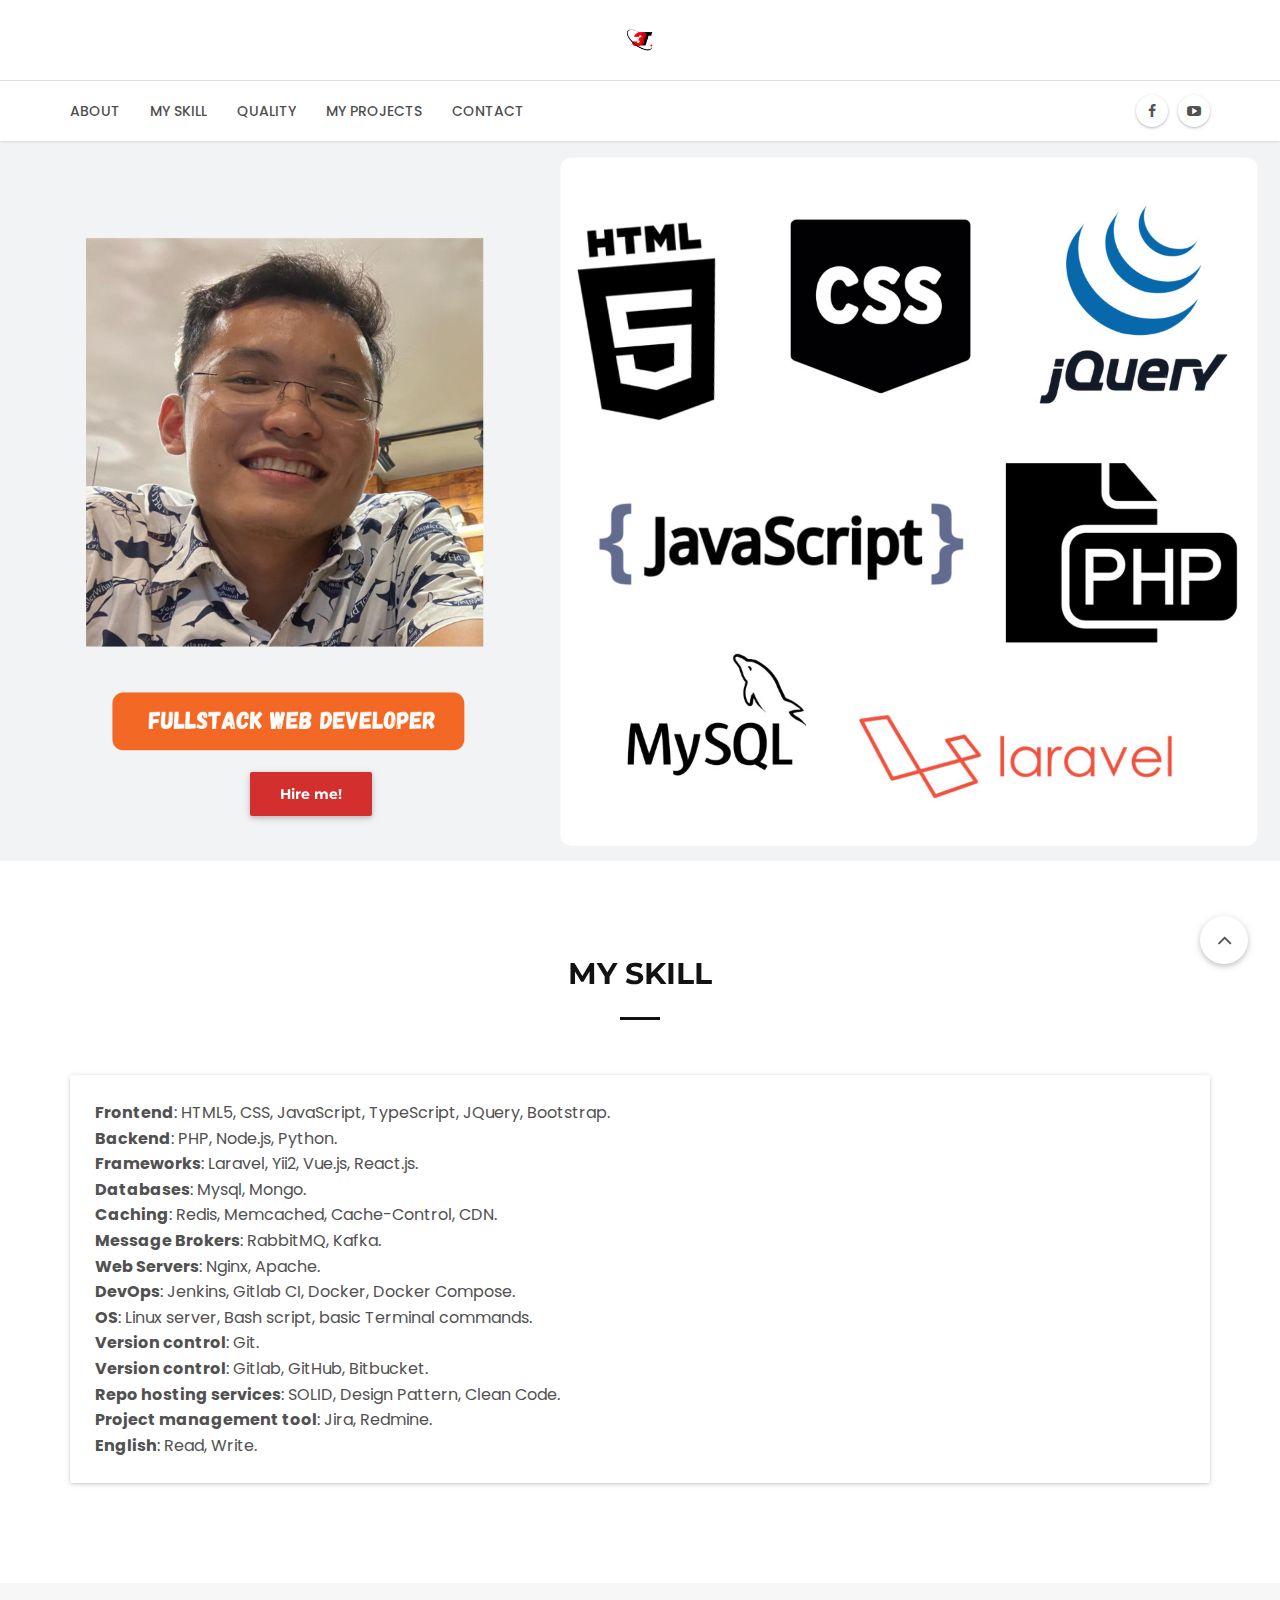
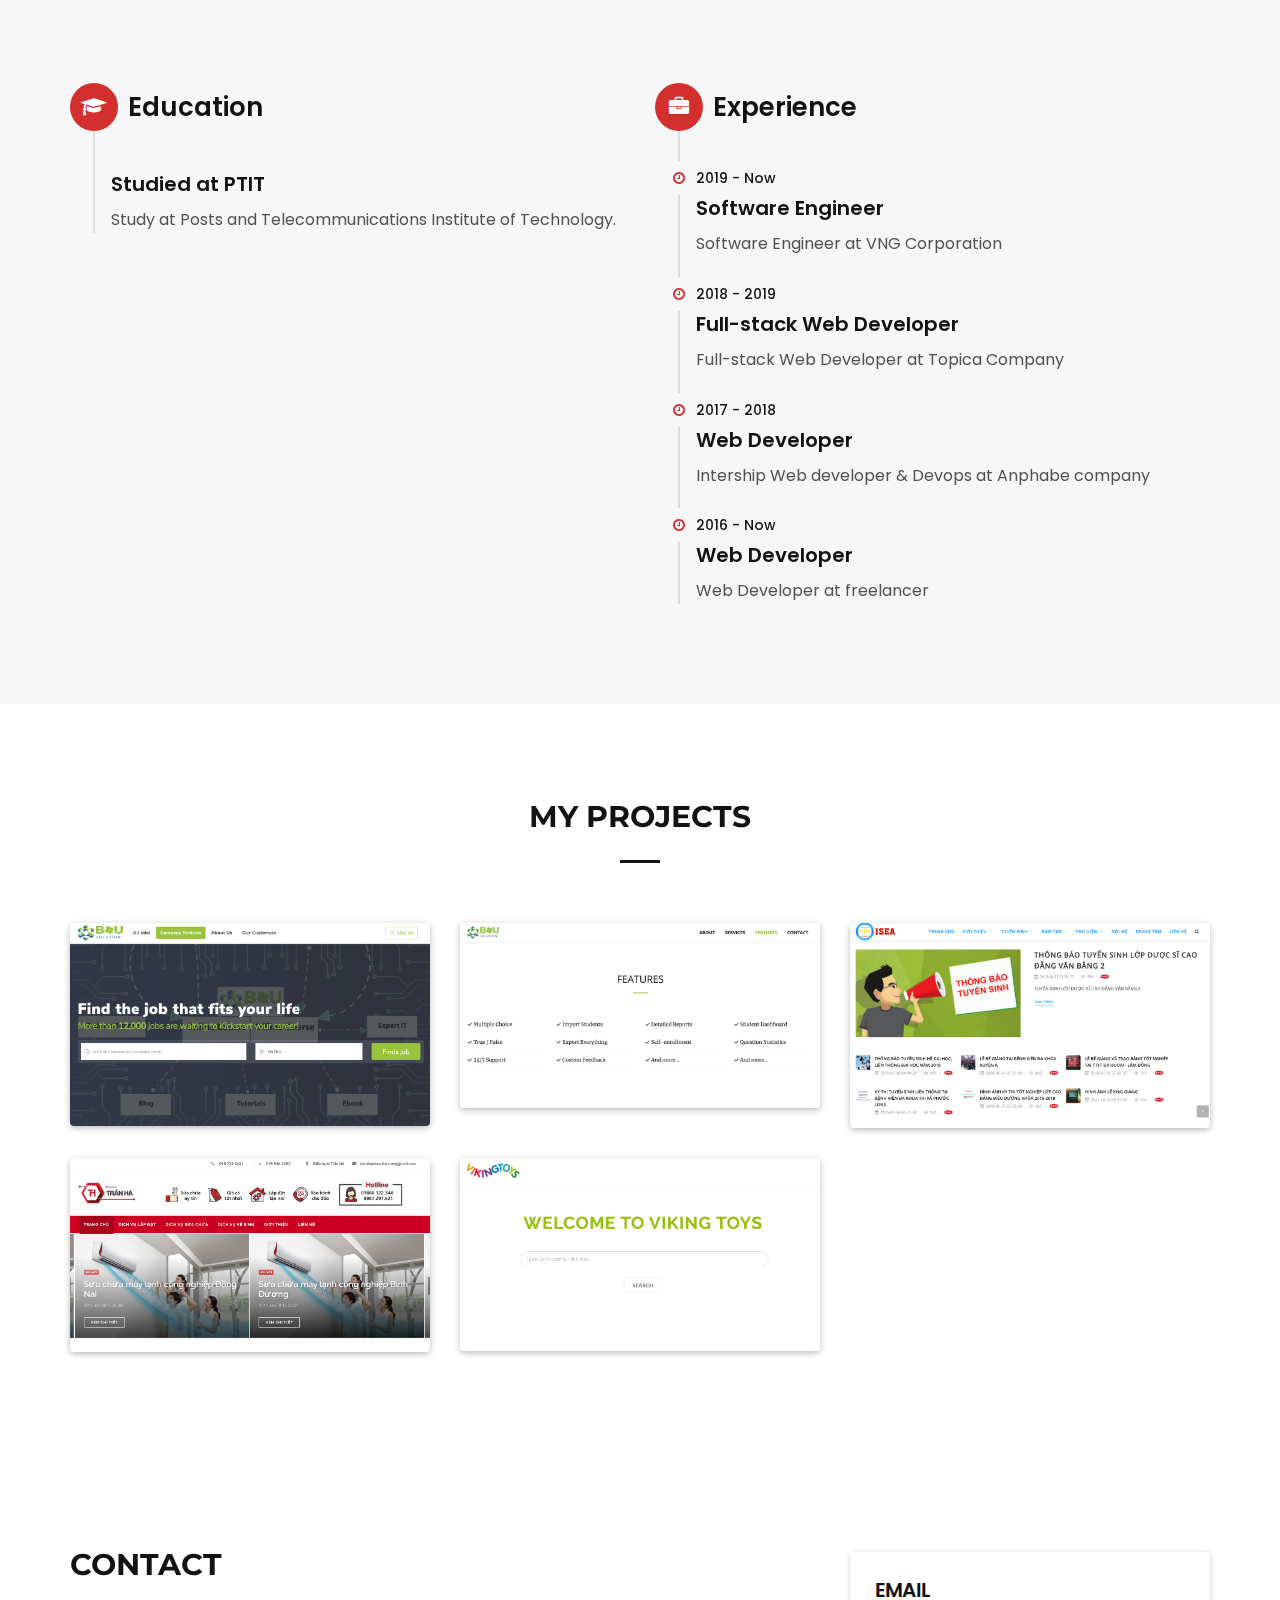
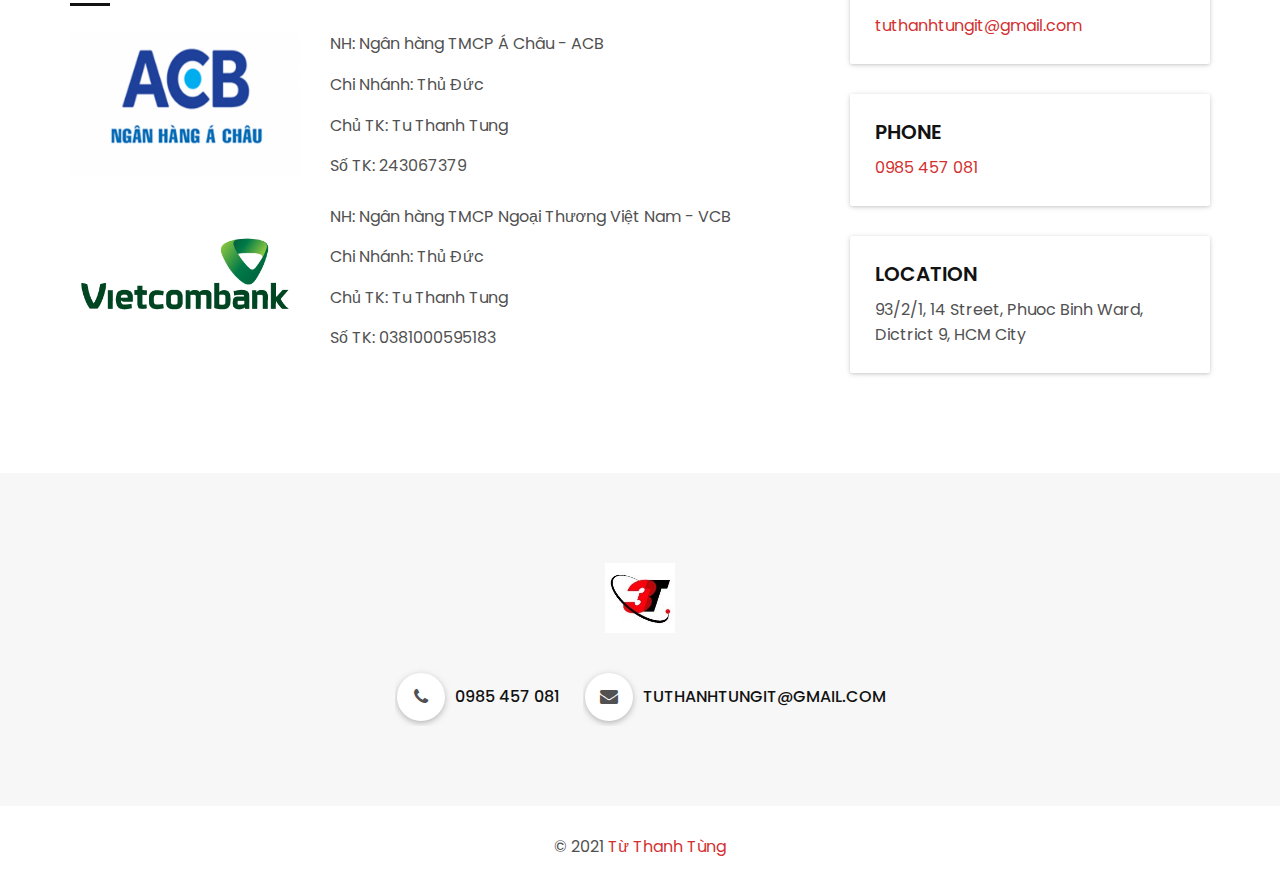
==== index.html @ 69003e11 "Update index.html" ====
<!DOCTYPE html>
<html lang="en" class="no-js"> 
<head>
	<title>Từ Thanh Tùng</title>
	<meta charset="utf-8"/>
	<meta name="author" content="Từ Thanh Tùng"/>
	<meta name="robots" content="index follow"/>
	<meta name="googlebot" content="index follow"/>
	<meta name="keywords" content="Từ Thanh Tùng, tu thanh tung"/>
	<meta name="description" content="Từ Thanh Tùng"/>
	<meta name="apple-mobile-web-app-capable" content="yes"/>
	<meta name="apple-mobile-web-app-status-bar-style" content="black"/>
	<meta name="viewport" content="width=device-width, initial-scale=1.0, user-scalable=no"/>
	<meta content='images/logo.png' property='og:image' sizes="750x136"/>
	<link rel="shortcut icon" href="images/favicon.jpg" />
	
	<link href='https://fonts.googleapis.com/css?family=Montserrat:400,700' rel='stylesheet' type='text/css'>
	<link href='https://fonts.googleapis.com/css?family=Poppins:400,500,600,700' rel='stylesheet' type='text/css'>
	
	<link rel="stylesheet" href="js/vendor/bootstrap/css/bootstrap.min.css">
	<link rel="stylesheet" href="fonts/font-awesome/css/font-awesome.min.css">
	<link rel="stylesheet" href="css/social-icons.css">
	<link rel="stylesheet" href="js/plugins/wow/css/animate.min.css">
	<link rel="stylesheet" href="css/style.css">
	<link rel="stylesheet" href="css/responsive.css">

</head> 

<body>
	
	<div class="loader-block">
		
		<div class="loader-block-container">
			<div class="circle-block circle-block-style-6"></div>
		</div> 
	</div> 
	
	<div id="up-button"><a href="javascript:void(0)" title="To Top"><i class="fa fa-angle-up"></i></a></div>
	
	<div id="main-wrapper">
		
		<header id="home" class="header-section header-style-10">
			
			<div class="header-section-container">
				
				<div class="top-header">
					
					<div class="container">
						
						<div class="row">
							
							<div class="col-md-12">
								
								<div class="navbar-header">
									
									<a href="/" class="navbar-brand" title="Từ Thanh Tùng">
										<img src="images/logo.png" alt="Từ Thanh Tùng Logo"/>
									</a> 
								</div> 
							</div> 
						</div> 
					</div> 
				</div> 
				
				<div class="header-menu header-menu-left">
					
					<div class="header-menu-container">
						
						<nav class="navbar">
							
							<div class="container">
								
								<div class="row">
									
									<div class="col-md-12">
										
										<button type="button" class="navbar-toggle collapsed" data-toggle="collapse" data-target=".navbar-collapse">Menu <span><i class="lines"></i></span></button> 
										
										<div class="collapse navbar-collapse">
											<ul class="nav navbar-nav navbar-right">
												<li>
													<a href="#about" title="About">About</a>
												</li>
												<li>
													<a href="#my-skill" title="My Skill">My Skill</a>
												</li>
												<li>
													<a href="#quality" title="Quality">Quality</a>
												</li>
												<li>
													<a href="#my-project" title="My Projects">My Projects</a>
												</li>
												<li>
													<a href="#contact" title="Contact">Contact</a>
												</li>
											</ul>
										</div> 
										
										<div class="social-icons-block social-icons-block-sm social-icons-block-style-1">
											<ul>
												<li><a href="#" title="Facebook"><i class="fa fa-facebook"></i></a></li>
												<li><a href="#" title="youtube"><i class="fa fa-youtube-play"></i></a></li>
											</ul>
										</div> 
									</div> 
								</div> 
							</div> 
						</nav> 
					</div> 
				</div> 
			</div> 
		</header> 
		
		<div id="hero-section-13" class="hero-section grey-section">
			
			<div class="section-container" style="padding: 0;">
				<img src="images/gig.jpg" alt="ttt" style="width: 100%;"/>
				<a href="#contact" class="btn btn-gfort wave-effect"
				 style="position: absolute; bottom: 40px; left: 250px;">Hire me!</a>

				<!-- <div class="background-image-block1 parallax-effect gfort-image">
				</div>  -->
				
				<!-- <div class="container">
					
					<div class="row">
						
						<div class="col-md-6 pull-right">
							
							<div class="row">
								
								<div class="col-md-12 title-block">
									
									<div class="title-block-container">
										
										<h1 class="sm-heading">Từ Thanh Tùng</h1>
										<h3>
											WEB DESIGNER &amp;
											<br>
											BACK-END DEVELOPER
										</h3>
										
										<div class="line-separator"></div>
									</div> 
								</div> 
								
								<div class="col-md-12 content-block">
									
									<div class="content-block-container">
																				
										<a href="mail:tuthanhtungit@gmai.com" title="" class="btn btn-gfort wave-effect">Hire me!</a>
									</div> 
								</div> 
							</div> 
						</div> 
					</div> 
				</div>  -->
			</div> 
		</div> 
		
		<!-- <div id="counters-section-3" class="counters-section black-section section-xs-padding">
			
			<div class="section-container">
				
				<div class="background-image-block parallax-effect gfort-background">
					<img src="images/counters/counters-001.jpg" alt="Parallax Background Image"/>
				</div> 
				
				<div class="container">
					
					<div class="row">
						
						<div class="counters-wrapper">
							
							<div class="col-md-2 col-sm-4 col-xs-4 counter-block">
								
								<div class="counter-block-container white-content">
									
									<h1><span>3</span></h1>
									
									<h4>YEARS</h4>
								</div> 
							</div> 
							
							<div class="col-md-3 col-sm-4 col-xs-4 counter-block">
								
								<div class="counter-block-container white-content">
									
									<h1><span>10</span></h1>
									
									<h4>PROJECTS</h4>
								</div> 
							</div> 

							<div class="col-md-3 col-sm-4 col-xs-4 counter-block">
								
								<div class="counter-block-container white-content">
									
									<h1><span>1</span></h1>
									
									<h4>TEAM</h4>
								</div> 
							</div> 
							
							<div class="col-md-3 col-sm-4 col-xs-4 counter-block">
								
								<div class="counter-block-container white-content">
									
									<h1><span>7</span></h1>
									
									<h4>CLIENTS</h4>
								</div> 
							</div> 
							

						</div> 
					</div> 
				</div> 
			</div> 
		</div>  -->
		
		<div id="my-skill" class="content-section white-section">
			
			<div class="section-container">
				
				<div class="container">
					
					<div class="row">
						
						<div class="col-lg-10 col-lg-offset-1 col-md-12 title-block">
							
							<div class="title-block-container text-center">
								
								<h2>MY SKILL</h2>
								
								<div class="line-separator"></div>
							</div> 
						</div> 
						
						<div class="col-md-12 col-sm-12 content-block content-block-style-1">
							
							<div class="content-block-container">
								<p>
									<b>Frontend</b>: HTML5, CSS, JavaScript, TypeScript, JQuery, Bootstrap. <br>
									<b>Backend</b>: PHP, Node.js, Python. <br>
									<b>Frameworks</b>: Laravel, Yii2, Vue.js, React.js. <br>
									<b>Databases</b>: Mysql, Mongo. <br>
									<b>Caching</b>: Redis, Memcached, Cache-Control, CDN. <br>
									<b>Message Brokers</b>: RabbitMQ, Kafka. <br>
									<b>Web Servers</b>: Nginx, Apache. <br>
									<b>DevOps</b>: Jenkins, Gitlab CI, Docker, Docker Compose. <br>
									<b>OS</b>: Linux server, Bash script, basic Terminal commands. <br>
									<b>Version control</b>: Git. <br>
									<b>Version control</b>: Gitlab, GitHub, Bitbucket. <br>
									<b>Repo hosting services</b>: SOLID, Design Pattern, Clean Code. <br>
									<b>Project management tool</b>: Jira, Redmine. <br>
									<b>English</b>:  Read, Write. <br>
								</p>
							</div> 
						</div> 
						
					</div> 
				</div> 
			</div> 
		</div> 
		
		<div id="quality" class="timeline-section grey-section">
			
			<div class="section-container">
				
				<div class="container">
					
					<div class="row">
						
						<div class="col-md-6 timeline-block">
							
							<div class="timeline-block-container">
								
								<div class="timeline-block-title">
									<h3><i class="fa fa-graduation-cap"></i><span>Education</span></h3>
								</div> 
								
								<div class="timeline-block-item">
									
									<div class="timeline-block-item-container">
										
										<div class="timeline-footer">
											
											<div class="date-block">
												
												<div class="date-block-container">
													<!-- <span><i class="fa fa-clock-o"></i></span> -->
												</div> 
											</div> 
											
											<h4>Studied at PTIT</h4>
											
											<p>Study at Posts and Telecommunications Institute of Technology.</p>
										</div> 
									</div> 
								</div> 
								

							</div> 
						</div> 
						
						<div class="col-md-6 timeline-block">
							
							<div class="timeline-block-container">
								
								<div class="timeline-block-title">
									<h3><i class="fa fa-briefcase"></i><span>Experience</span></h3>
								</div> 
								<div class="timeline-block-item">
									
									<div class="timeline-block-item-container">
										
										<div class="timeline-footer">
											
											<div class="date-block">
												
												<div class="date-block-container">
													<span><i class="fa fa-clock-o"></i>2019 - Now </span>
												</div> 
											</div> 
											
											<h4>Software Engineer</h4>
											
											<p>Software Engineer at VNG Corporation</p>
										</div> 
									</div> 
								</div> 
								<div class="timeline-block-item">
									
									<div class="timeline-block-item-container">
										
										<div class="timeline-footer">
											
											<div class="date-block">
												
												<div class="date-block-container">
													<span><i class="fa fa-clock-o"></i>2018 - 2019 </span>
												</div> 
											</div> 
											
											<h4>Full-stack Web Developer</h4>
											
											<p>Full-stack Web Developer at Topica Company</p>
										</div> 
									</div> 
								</div> 
								<div class="timeline-block-item">
									
									<div class="timeline-block-item-container">
										
										<div class="timeline-footer">
											
											<div class="date-block">
												
												<div class="date-block-container">
													<span><i class="fa fa-clock-o"></i>2017 - 2018</span>
												</div> 
											</div> 
											
											<h4>Web Developer</h4>
											
											<p>Intership Web developer & Devops at Anphabe company</p>
										</div> 
									</div> 
								</div> 
								
								<div class="timeline-block-item">
									
									<div class="timeline-block-item-container">
										
										<div class="timeline-footer">
											
											<div class="date-block">
												
												<div class="date-block-container">
													<span><i class="fa fa-clock-o"></i>2016 - Now </span>
												</div> 
											</div> 
											
											<h4>Web Developer</h4>
											
											<p>Web Developer at freelancer</p>
										</div> 
									</div> 
								</div> 
								
								
								
							</div> 
						</div> 
					</div> 
				</div> 
			</div> 
		</div> 
		
	<!-- 	<div id="skills-section-3" class="skills-section white-section">
			
			<div class="section-container">
				
				<div class="background-image-block parallax-effect gfort-background">
					<img src="images/skills/skills-008.jpg" alt="Parallax Background Image"/>
				</div> 
				
				<div class="container">
					
					<div class="row">
						
						<div class="col-lg-10 col-lg-offset-1 col-md-12 title-block">
							
							<div class="title-block-container white-content text-center">
								
								<h2>MY PROGRAMING LANGUAGES</h2>
								
								<div class="line-separator"></div>
							</div> 
						</div> 
						
						<div class="col-md-2 col-sm-4 col-xs-6 col-gfort-xs-6 skills-block">
							
							<div class="skills-block-container white-content text-center">
								
								<div class="image-block">
									
									<div class="image-block-container">
										<img src="images/skills/skills-001.png" alt="Image Block"/>
									</div> 
								</div> 
								
								<h4>HTML5</h4>
							</div> 
						</div> 
						
						<div class="col-md-2 col-sm-4 col-xs-6 col-gfort-xs-6 skills-block">
							
							<div class="skills-block-container white-content text-center">
								
								<div class="image-block">
									
									<div class="image-block-container">
										<img src="images/skills/skills-002.png" alt="Image Block"/>
									</div> 
								</div> 
								
								<h4>CSS3</h4>
							</div> 
						</div> 
						
						<div class="col-md-2 col-sm-4 col-xs-6 col-gfort-xs-6 skills-block">
							
							<div class="skills-block-container white-content text-center">
								
								<div class="image-block">
									
									<div class="image-block-container">
										<img src="images/skills/skills-003.png" alt="Image Block"/>
									</div> 
								</div> 
								
								<h4>Javascript</h4>
							</div> 
						</div> 

						<div class="col-md-2 col-sm-4 col-xs-6 col-gfort-xs-6 skills-block">
							
							<div class="skills-block-container white-content text-center">
								
								<div class="image-block">
									
									<div class="image-block-container">
										<img src="images/skills/skills-004.png" alt="Image Block"/>
									</div> 
								</div> 
								
								<h4>Jquery</h4>
							</div> 
						</div> 
						
						<div class="col-md-2 col-sm-4 col-xs-6 col-gfort-xs-6 skills-block">
							
							<div class="skills-block-container white-content text-center">
								
								<div class="image-block">
									
									<div class="image-block-container">
										<img src="images/skills/skills-005.png" alt="Image Block"/>
									</div> 
								</div> 
								
								<h4>PHP</h4>
							</div> 
						</div> 
						
						<div class="col-md-2 col-sm-4 col-xs-6 col-gfort-xs-6 skills-block">
							
							<div class="skills-block-container white-content text-center">
								
								<div class="image-block">
									
									<div class="image-block-container">
										<img src="images/skills/skills-006.png" alt="Image Block"/>
									</div> 
								</div> 
								
								<h4>Laravel</h4>
							</div> 
						</div> 

						<div class="col-md-2 col-sm-4 col-xs-6 col-gfort-xs-6 skills-block">
							
							<div class="skills-block-container white-content text-center">
								
								<div class="image-block">
									
									<div class="image-block-container">
										<img src="images/skills/skills-009.png" alt="Image Block"/>
									</div> 
								</div> 
								
								<h4>Node JS</h4>
							</div> 
						</div>

						<div class="col-md-2 col-sm-4 col-xs-6 col-gfort-xs-6 skills-block">
							
							<div class="skills-block-container white-content text-center">
								
								<div class="image-block">
									
									<div class="image-block-container">
										<img src="images/skills/skills-010.png" alt="Image Block"/>
									</div> 
								</div> 
								
								<h4>Python</h4>
							</div> 
						</div>  
					</div> 
				</div> 
			</div> 
		</div>  -->
		
		<div id="my-project" class="portfolio-section white-section">
			
			<div class="section-container">
				
				<div class="container">
					
					<div class="row">
						
						<div class="col-lg-10 col-lg-offset-1 col-md-12 title-block">
							
							<div class="title-block-container text-center">
								
								<h2>MY PROJECTS</h2>
								
								<div class="line-separator"></div>
							</div> 
						</div> 
						
						<div class="col-md-12 filter-section">
							
							<div class="row">
								
								<div class="filter-items-wrapper">
									
									<div class="filter-items-container">
										
										<div class="col-md-4 col-sm-6 col-xs-12 portfolio-block portfolio-block-style-1 isotope-item isotope-item-graphic-design isotope-item-web-design">
											
											<div class="portfolio-block-container">
												
												<a target="_blank" href="https://jobs.b4usolution.com/" title="Jobs B4USolution" class="main-link">
													
													<div class="image-block">
														
														<div class="image-block-container">
															<img src="images/project/1.png" alt="Image Block"/>
														</div> 
													</div> 
													
													<h4>Jobs B4USolution</h4>
												</a> 
											</div> 
										</div> 
										
										<div class="col-md-4 col-sm-6 col-xs-12 portfolio-block portfolio-block-style-1 isotope-item isotope-item-web-design">
											
											<div class="portfolio-block-container">
												
												<a target="_blank" href="http://exam.b4usolution.com/home/" title="Exam B4USolution" class="main-link">
													
													<div class="image-block">
														
														<div class="image-block-container">
															<img src="images/project/2.png" alt="Image Block"/>
														</div> 
													</div> 
													
													<h4>Exam B4USolution</h4>
												</a> 
											</div> 
										</div> 
										
										<div class="col-md-4 col-sm-6 col-xs-12 portfolio-block portfolio-block-style-1 isotope-item isotope-item-brand isotope-item-artworks">
											
											<div class="portfolio-block-container">
												
												<a target="_blank" href="http://viendongnama.edu.vn/" title="Viện Đào Tạo Phát Triển Nhân Lực Đông Nam Á" class="main-link">
													
													<div class="image-block">
														
														<div class="image-block-container">
															<img src="images/project/3.png" alt="Image Block"/>
														</div> 
													</div> 
													
													<h4>Viện Đào Tạo Phát Triển Nhân Lực Đông Nam Á</h4>
												</a> 
											</div> 
										</div> 
										
										<div class="col-md-4 col-sm-6 col-xs-12 portfolio-block portfolio-block-style-1 isotope-item isotope-item-artworks">
											
											<div class="portfolio-block-container">
												
												<a target="_blank" href="https://dienlanhtranha.com/" title="Điện Lạnh Trần Hà" class="main-link">
													
													<div class="image-block">
														
														<div class="image-block-container">
															<img src="images/project/4.png" alt="Image Block"/>
														</div> 
													</div> 
													
													<h4>Điện Lạnh Trần Hà</h4>
												</a> 
											</div> 
										</div> 
										
										<div class="col-md-4 col-sm-6 col-xs-12 portfolio-block portfolio-block-style-1 isotope-item isotope-item-graphic-design">
											
											<div class="portfolio-block-container">
												
												<a target="_blank" href="#" title="" class="main-link">
													
													<div class="image-block">
														
														<div class="image-block-container">
															<img src="images/project/5.png" alt="Image Block"/>
														</div> 
													</div> 
													
													<h4></h4>
												</a> 
											</div> 
										</div> 
										
										<!-- <div class="col-md-4 col-sm-6 col-xs-12 portfolio-block portfolio-block-style-1 isotope-item isotope-item-web-design">
											
											<div class="portfolio-block-container">
												
												<a href="#" title="PTIT Multimedia" class="main-link">
													
													<div class="image-block">
														
														<div class="image-block-container">
															<img src="images/portfolio/general-portfolio/thumbs/masonry/general-portfolio-masonry-thumbs-006.jpg" alt="Image Block"/>
														</div> 
													</div> 
													
													<h4>PTIT Multimedia</h4>
												</a> 
											</div> 
										</div>  -->
										
									</div> 
								</div> 
							</div> 
						</div> 
					</div> 
				</div> 
			</div> 
		</div> 
		
		
		<div id="contact" class="contact-section white-section">
			
			<div class="section-container">
				
				<div class="container">
					
					<div class="row">
						
						<div class="col-md-8">
							
							<div class="row">
								
								<div class="col-md-12 title-block">
									
									<div class="title-block-container">
										
										<h2>CONTACT</h2>
										
										<div class="line-separator"></div>
									</div> 
								</div> 
								
								<div class="col-md-12 form-block contact-form-block">
									
									<div class=" row">
											
										<div class="col-md-12">
											<div class="col-md-4">
												<img src="images/acb.png" width="100%">
											</div> 
											<div class="col-md-8">
												<p>NH: Ngân hàng TMCP Á Châu  - ACB</p>
												<p>Chi Nhánh: Thủ Đức</p>
												<p>Chủ TK: Tu Thanh Tung</p>
												<p>Số TK: 243067379</p>
											</div> 
										</div> 
										<!-- <hr>
										<div class="col-md-12" style="margin-top: 25px">
											<div class="col-md-4">
												<img src="images/vpbank.png" width="100%">
											</div> 
											<div class="col-md-8">
												<p>NH: Ngân hàng TMCP Việt Nam Thịnh Vượng - VP Bank</p>
												<p>Chi Nhánh: 3 tháng 2</p>
												<p>Chủ TK: Tu Thanh Tung</p>
												<p>Số TK: 147638868</p>
											</div> 
										</div> -->
										<hr>
										<div class="col-md-12" style="margin-top: 25px">
											<div class="col-md-4">
												<img src="images/vcbank.png" width="100%" style="margin-top: -45px">
											</div> 
											<div class="col-md-8">
												<p>NH: Ngân hàng TMCP Ngoại Thương Việt Nam - VCB</p>
												<p>Chi Nhánh: Thủ Đức</p>
												<p>Chủ TK: Tu Thanh Tung</p>
												<p>Số TK: 0381000595183</p>
											</div> 
										</div>
											
									</div> 
								</div> 
							</div> 
						</div> 
						
						<div class="col-md-4">
							
							<div class="row">
								
								<div class="col-md-12 col-sm-6 contact-block contact-block-style-1">
									
									<div class="contact-block-container">
										
										<h4>EMAIL</h4>
										
										<p>
											<a href="mail:tuthanhtungit@gmail.com">tuthanhtungit@gmail.com</a>
										</p>
									</div> 
								</div> 
								
								<div class="col-md-12 col-sm-6 contact-block contact-block-style-1">
									
									<div class="contact-block-container">
										
										<h4>PHONE</h4>
										
										<p>
											<a href="tel:0985457081">0985 457 081</a>
										</p>
									</div> 
								</div> 
								
								<div class="col-md-12 col-sm-12 contact-block contact-block-style-1">
									
									<div class="contact-block-container">
										
										<h4>LOCATION</h4>
										
										<p>93/2/1, 14 Street, Phuoc Binh Ward, Dictrict 9, HCM City</p>
									</div> 
								</div> 
							</div> 
						</div> 
					</div> 
				</div> 
			</div> 
		</div> 
		
		<footer id="footer-section-7" class="footer-section grey-section">
			
			<div class="section-container">
				
				<div class="container">
					
					<div class="row">
						
						<div class="col-md-12 widget-block text-widget-block">
							
							<div class="widget-block-container text-center">
								
								<div class="widget-block-content">
									
									<a href="#home" class="navbar-brand" title="Từ Thanh Tùng">
										<img src="images/favicon.jpg" alt="Từ Thanh Tùng Logo"/>
									</a> 
									
								</div> 
							</div> 
						</div> 
						
						<div class="col-md-12 widget-block text-widget-block">
							
							<div class="widget-block-container text-center">
								
								<div class="widget-block-content">
									
									<div class="info-block">
										
										<div class="info-block-container">
											<a href="tel:0985457081" class="main-link">
												
												<i class="fa fa-phone circle-icon-block circle-icon-block-md"></i>
												
												<p>0985 457 081</p>
											</a>
										</div> 
									</div> 
									
									<div class="info-block">
										
										<div class="info-block-container">
											<a href="mail:tuthanhtungit@gmail.com" class="main-link">
												
												<i class="fa fa-envelope circle-icon-block circle-icon-block-md"></i>
												
												<p>tuthanhtungit@gmail.com</p>
											</a>
										</div> 
									</div> 
								</div> 
							</div> 
						</div> 
					</div> 
				</div> 
			</div> 
		</footer> 
		
		<footer id="copyright-section-1" class="copyright-section white-section">
			
			<div class="section-container">
				
				<div class="container">
					
					<div class="row">
						
						<div class="col-md-12 copyright-block">
							
							<div class="copyright-block-container text-center">
								
								<p>&copy; 2021 <a href="/" title="Từ Thanh Tùng">Từ Thanh Tùng</a></p>
							</div> 
						</div> 
					</div> 
				</div> 
			</div> 
		</footer> 
	</div> 
	
	<script type="text/javascript" src="js/plugins/ajax/libs/jquery/1.11.3/jquery.min.js"></script>
	<script type="text/javascript" src="js/plugins/ajax/libs/jqueryui/1.11.4/jquery-ui.min.js"></script>
	<script type="text/javascript" src="js/plugins/mobile/mobile.min.js"></script>
	<script type="text/javascript" src="js/vendor/bootstrap/js/bootstrap.min.js"></script>
	<script type="text/javascript" src="js/scripts.js"></script>
	<!-- Global site tag (gtag.js) - Google Analytics -->
<script async src="https://www.googletagmanager.com/gtag/js?id=UA-96235044-1"></script>
<script>
  window.dataLayer = window.dataLayer || [];
  function gtag(){dataLayer.push(arguments);}
  gtag('js', new Date());

  gtag('config', 'UA-96235044-1');
</script>


</body>

</html>
---- css/social-icons.css ----
.social-icons-block-style-1 ul li a:hover i.fa-facebook{background-color:#3d5e99!important;color:#ffffff!important;}.social-icons-block-style-1 ul li a:hover i.fa-behance{background-color:#1769ff!important;color:#ffffff!important;}.social-icons-block-style-1 ul li a:hover i.fa-bitcoin{background-color:#f7931a!important;color:#ffffff!important;}.social-icons-block-style-1 ul li a:hover i.fa-dribbble{background-color:#ea4c89!important;color:#ffffff!important;}.social-icons-block-style-1 ul li a:hover i.fa-flickr{background-color:#ff0084!important;color:#ffffff!important;}.social-icons-block-style-1 ul li a:hover i.fa-git{background-color:#333333!important;color:#ffffff!important;}.social-icons-block-style-1 ul li a:hover i.fa-google-plus{background-color:#d73d32!important;color:#ffffff!important;}.social-icons-block-style-1 ul li a:hover i.fa-html5{background-color:#e34c26!important;color:#ffffff!important;}.social-icons-block-style-1 ul li a:hover i.fa-jsfiddle{background-color:#4679bd!important;color:#ffffff!important;}.social-icons-block-style-1 ul li a:hover i.fa-linkedin{background-color:#007bb6!important;color:#ffffff!important;}.social-icons-block-style-1 ul li a:hover i.fa-meanpath{background-color:#2e2e2e!important;color:#ffffff!important;}.social-icons-block-style-1 ul li a:hover i.fa-paypal{background-color:#0079ad!important;color:#ffffff!important;}.social-icons-block-style-1 ul li a:hover i.fa-pinterest{background-color:#e3262e!important;color:#ffffff!important;}.social-icons-block-style-1 ul li a:hover i.fa-rebel{background-color:#ee762a!important;color:#ffffff!important;}.social-icons-block-style-1 ul li a:hover i.fa-sellsy{background-color:#4386d4!important;color:#ffffff!important;}.social-icons-block-style-1 ul li a:hover i.fa-simplybuilt{background-color:#0098FF!important;color:#ffffff!important;}.social-icons-block-style-1 ul li a:hover i.fa-rss{background-color:#f6a832!important;color:#ffffff!important;}.social-icons-block-style-1 ul li a:hover i.fa-slideshare{background-color:#008ed2!important;color:#ffffff!important;}.social-icons-block-style-1 ul li a:hover i.fa-stackoverflow{background-color:#ff9900!important;color:#ffffff!important;}.social-icons-block-style-1 ul li a:hover i.fa-stumbleupon{background-color:#eb4924!important;color:#ffffff!important;}.social-icons-block-style-1 ul li a:hover i.fa-windows{background-color:#00bcf2!important;color:#ffffff!important;}.social-icons-block-style-1 ul li a:hover i.fa-yahoo{background-color:#2d1152!important;color:#ffffff!important;}.social-icons-block-style-1 ul li a:hover i.fa-android{background-color:#8bc349!important;color:#ffffff!important;}.social-icons-block-style-1 ul li a:hover i.fa-codepen{background-color:#222222!important;color:#ffffff!important;}.social-icons-block-style-1 ul li a:hover i.fa-delicious{background-color:#0b79e5!important;color:#ffffff!important;}.social-icons-block-style-1 ul li a:hover i.fa-dropbox{background-color:#2895f1!important;color:#ffffff!important;}.social-icons-block-style-1 ul li a:hover i.fa-forumbee{background-color:#83ad13!important;color:#ffffff!important;}.social-icons-block-style-1 ul li a:hover i.fa-googlewallet{background-color:#00a753!important;color:#ffffff!important;}.social-icons-block-style-1 ul li a:hover i.fa-instagram{background-color:#3f729b!important;color:#ffffff!important;}.social-icons-block-style-1 ul li a:hover i.fa-lastfm{background-color:#e31b23!important;color:#ffffff!important;}.social-icons-block-style-1 ul li a:hover i.fa-medium{background-color:#333332!important;color:#ffffff!important;}.social-icons-block-style-1 ul li a:hover i.fa-reddit{background-color:#e75018!important;color:#ffffff!important;}.social-icons-block-style-1 ul li a:hover i.fa-skyatlas{background-color:#00adbb!important;color:#ffffff!important;}.social-icons-block-style-1 ul li a:hover i.fa-soundcloud{background-color:#ff5500!important;color:#ffffff!important;}.social-icons-block-style-1 ul li a:hover i.fa-steam{background-color:#404040!important;color:#ffffff!important;}.social-icons-block-style-1 ul li a:hover i.fa-tencent-weibo{background-color:#73cff1!important;color:#ffffff!important;}.social-icons-block-style-1 ul li a:hover i.fa-twitch{background-color:#6441a5!important;color:#ffffff!important;}.social-icons-block-style-1 ul li a:hover i.fa-vimeo{background-color:#44bbff!important;color:#ffffff!important;}.social-icons-block-style-1 ul li a:hover i.fa-vimeo-square{background-color:#44bbff!important;color:#ffffff!important;}.social-icons-block-style-1 ul li a:hover i.fa-weibo{background-color:#eb7350!important;color:#ffffff!important;}.social-icons-block-style-1 ul li a:hover i.fa-wordpress{background-color:#1e8cbe!important;color:#ffffff!important;}.social-icons-block-style-1 ul li a:hover i.fa-yelp{background-color:#af0606!important;color:#ffffff!important;}.social-icons-block-style-1 ul li a:hover i.fa-angellist{background-color:#000000!important;color:#ffffff!important;}.social-icons-block-style-1 ul li a:hover i.fa-bitbucket{background-color:#205081!important;color:#ffffff!important;}.social-icons-block-style-1 ul li a:hover i.fa-buysellads{background-color:#c90100!important;color:#ffffff!important;}.social-icons-block-style-1 ul li a:hover i.fa-connectdevelop{background-color:#391448!important;color:#ffffff!important;}.social-icons-block-style-1 ul li a:hover i.fa-deviantart{background-color:#3d4f42!important;color:#ffffff!important;}.social-icons-block-style-1 ul li a:hover i.fa-drupal{background-color:#5bc3ff!important;color:#ffffff!important;}.social-icons-block-style-1 ul li a:hover i.fa-foursquare{background-color:#f44877!important;color:#ffffff!important;}.social-icons-block-style-1 ul li a:hover i.fa-gratipay{background-color:#663300!important;color:#ffffff!important;}.social-icons-block-style-1 ul li a:hover i.fa-ioxhost{background-color:#f76800!important;color:#ffffff!important;}.social-icons-block-style-1 ul li a:hover i.fa-linux{background-color:#e37407!important;color:#ffffff!important;}.social-icons-block-style-1 ul li a:hover i.fa-openid{background-color:#f78c40!important;color:#ffffff!important;}.social-icons-block-style-1 ul li a:hover i.fa-qq{background-color:#e8261f!important;color:#ffffff!important;}.social-icons-block-style-1 ul li a:hover i.fa-skype{background-color:#00aff0!important;color:#ffffff!important;}.social-icons-block-style-1 ul li a:hover i.fa-spotify{background-color:#84bd00!important;color:#ffffff!important;}.social-icons-block-style-1 ul li a:hover i.fa-trello{background-color:#0078bd!important;color:#ffffff!important;}.social-icons-block-style-1 ul li a:hover i.fa-twitter{background-color:#55acee!important;color:#ffffff!important;}.social-icons-block-style-1 ul li a:hover i.fa-vine{background-color:#00bf8f!important;color:#ffffff!important;}.social-icons-block-style-1 ul li a:hover i.fa-weixin{background-color:#e70012!important;color:#ffffff!important;}.social-icons-block-style-1 ul li a:hover i.fa-xing{background-color:#026466!important;color:#ffffff!important;}.social-icons-block-style-1 ul li a:hover i.fa-youtube-play{background-color:#cc181e!important;color:#ffffff!important;}.social-icons-block-style-1 ul li a:hover i.fa-apple{background-color:#444444!important;color:#ffffff!important;}.social-icons-block-style-1 ul li a:hover i.fa-css3{background-color:#5eb7cb!important;color:#ffffff!important;}.social-icons-block-style-1 ul li a:hover i.fa-digg{background-color:#222222!important;color:#ffffff!important;}.social-icons-block-style-1 ul li a:hover i.fa-hackernews{background-color:#ff6600!important;color:#ffffff!important;}.social-icons-block-style-1 ul li a:hover i.fa-joomla{background-color:#3d72a1!important;color:#ffffff!important;}.social-icons-block-style-1 ul li a:hover i.fa-leanpub{background-color:#323232!important;color:#ffffff!important;}.social-icons-block-style-1 ul li a:hover i.fa-maxcdn{background-color:#ff5b02!important;color:#ffffff!important;}.social-icons-block-style-1 ul li a:hover i.fa-pagelines{background-color:#000000!important;color:#ffffff!important;}.social-icons-block-style-1 ul li a:hover i.fa-reneren{background-color:#227dc5!important;color:#ffffff!important;}.social-icons-block-style-1 ul li a:hover i.fa-shirtsinbulk{background-color:#dd3a26!important;color:#ffffff!important;}.social-icons-block-style-1 ul li a:hover i.fa-stackexchange{background-color:#4ca3d7!important;color:#ffffff!important;}.social-icons-block-style-1 ul li a:hover i.fa-tumblr{background-color:#36465d!important;color:#ffffff!important;}.social-icons-block-style-1 ul li a:hover i.fa-vk{background-color:#6383a8!important;color:#ffffff!important;}.social-icons-block-style-1 ul li a:hover i.fa-whatsapp{background-color:#64d448!important;color:#ffffff!important;}.social-icons-block-style-1 ul li a:hover i.fa-github{background-color:#333333!important;color:#ffffff!important;}.social-icons-block-style-2 ul li a i.fa-facebook{background-color:#3d5e99!important;color:#ffffff!important;}.social-icons-block-style-2 ul li a i.fa-behance{background-color:#1769ff!important;color:#ffffff!important;}.social-icons-block-style-2 ul li a i.fa-bitcoin{background-color:#f7931a!important;color:#ffffff!important;}.social-icons-block-style-2 ul li a i.fa-dribbble{background-color:#ea4c89!important;color:#ffffff!important;}.social-icons-block-style-2 ul li a i.fa-flickr{background-color:#ff0084!important;color:#ffffff!important;}.social-icons-block-style-2 ul li a i.fa-git{background-color:#333333!important;color:#ffffff!important;}.social-icons-block-style-2 ul li a i.fa-google-plus{background-color:#d73d32!important;color:#ffffff!important;}.social-icons-block-style-2 ul li a i.fa-html5{background-color:#e34c26!important;color:#ffffff!important;}.social-icons-block-style-2 ul li a i.fa-jsfiddle{background-color:#4679bd!important;color:#ffffff!important;}.social-icons-block-style-2 ul li a i.fa-linkedin{background-color:#007bb6!important;color:#ffffff!important;}.social-icons-block-style-2 ul li a i.fa-meanpath{background-color:#2e2e2e!important;color:#ffffff!important;}.social-icons-block-style-2 ul li a i.fa-paypal{background-color:#0079ad!important;color:#ffffff!important;}.social-icons-block-style-2 ul li a i.fa-pinterest{background-color:#e3262e!important;color:#ffffff!important;}.social-icons-block-style-2 ul li a i.fa-rebel{background-color:#ee762a!important;color:#ffffff!important;}.social-icons-block-style-2 ul li a i.fa-sellsy{background-color:#4386d4!important;color:#ffffff!important;}.social-icons-block-style-2 ul li a i.fa-simplybuilt{background-color:#0098FF!important;color:#ffffff!important;}.social-icons-block-style-2 ul li a i.fa-rss{background-color:#f6a832!important;color:#ffffff!important;}.social-icons-block-style-2 ul li a i.fa-slideshare{background-color:#008ed2!important;color:#ffffff!important;}.social-icons-block-style-2 ul li a i.fa-stackoverflow{background-color:#ff9900!important;color:#ffffff!important;}.social-icons-block-style-2 ul li a i.fa-stumbleupon{background-color:#eb4924!important;color:#ffffff!important;}.social-icons-block-style-2 ul li a i.fa-windows{background-color:#00bcf2!important;color:#ffffff!important;}.social-icons-block-style-2 ul li a i.fa-yahoo{background-color:#2d1152!important;color:#ffffff!important;}.social-icons-block-style-2 ul li a i.fa-android{background-color:#8bc349!important;color:#ffffff!important;}.social-icons-block-style-2 ul li a i.fa-codepen{background-color:#222222!important;color:#ffffff!important;}.social-icons-block-style-2 ul li a i.fa-delicious{background-color:#0b79e5!important;color:#ffffff!important;}.social-icons-block-style-2 ul li a i.fa-dropbox{background-color:#2895f1!important;color:#ffffff!important;}.social-icons-block-style-2 ul li a i.fa-forumbee{background-color:#83ad13!important;color:#ffffff!important;}.social-icons-block-style-2 ul li a i.fa-googlewallet{background-color:#00a753!important;color:#ffffff!important;}.social-icons-block-style-2 ul li a i.fa-instagram{background-color:#3f729b!important;color:#ffffff!important;}.social-icons-block-style-2 ul li a i.fa-lastfm{background-color:#e31b23!important;color:#ffffff!important;}.social-icons-block-style-2 ul li a i.fa-medium{background-color:#333332!important;color:#ffffff!important;}.social-icons-block-style-2 ul li a i.fa-reddit{background-color:#e75018!important;color:#ffffff!important;}.social-icons-block-style-2 ul li a i.fa-skyatlas{background-color:#00adbb!important;color:#ffffff!important;}.social-icons-block-style-2 ul li a i.fa-soundcloud{background-color:#ff5500!important;color:#ffffff!important;}.social-icons-block-style-2 ul li a i.fa-steam{background-color:#404040!important;color:#ffffff!important;}.social-icons-block-style-2 ul li a i.fa-tencent-weibo{background-color:#73cff1!important;color:#ffffff!important;}.social-icons-block-style-2 ul li a i.fa-twitch{background-color:#6441a5!important;color:#ffffff!important;}.social-icons-block-style-2 ul li a i.fa-vimeo{background-color:#44bbff!important;color:#ffffff!important;}.social-icons-block-style-2 ul li a i.fa-vimeo-square{background-color:#44bbff!important;color:#ffffff!important;}.social-icons-block-style-2 ul li a i.fa-weibo{background-color:#eb7350!important;color:#ffffff!important;}.social-icons-block-style-2 ul li a i.fa-wordpress{background-color:#1e8cbe!important;color:#ffffff!important;}.social-icons-block-style-2 ul li a i.fa-yelp{background-color:#af0606!important;color:#ffffff!important;}.social-icons-block-style-2 ul li a i.fa-angellist{background-color:#000000!important;color:#ffffff!important;}.social-icons-block-style-2 ul li a i.fa-bitbucket{background-color:#205081!important;color:#ffffff!important;}.social-icons-block-style-2 ul li a i.fa-buysellads{background-color:#c90100!important;color:#ffffff!important;}.social-icons-block-style-2 ul li a i.fa-connectdevelop{background-color:#391448!important;color:#ffffff!important;}.social-icons-block-style-2 ul li a i.fa-deviantart{background-color:#3d4f42!important;color:#ffffff!important;}.social-icons-block-style-2 ul li a i.fa-drupal{background-color:#5bc3ff!important;color:#ffffff!important;}.social-icons-block-style-2 ul li a i.fa-foursquare{background-color:#f44877!important;color:#ffffff!important;}.social-icons-block-style-2 ul li a i.fa-gratipay{background-color:#663300!important;color:#ffffff!important;}.social-icons-block-style-2 ul li a i.fa-ioxhost{background-color:#f76800!important;color:#ffffff!important;}.social-icons-block-style-2 ul li a i.fa-linux{background-color:#e37407!important;color:#ffffff!important;}.social-icons-block-style-2 ul li a i.fa-openid{background-color:#f78c40!important;color:#ffffff!important;}.social-icons-block-style-2 ul li a i.fa-qq{background-color:#e8261f!important;color:#ffffff!important;}.social-icons-block-style-2 ul li a i.fa-skype{background-color:#00aff0!important;color:#ffffff!important;}.social-icons-block-style-2 ul li a i.fa-spotify{background-color:#84bd00!important;color:#ffffff!important;}.social-icons-block-style-2 ul li a i.fa-trello{background-color:#0078bd!important;color:#ffffff!important;}.social-icons-block-style-2 ul li a i.fa-twitter{background-color:#55acee!important;color:#ffffff!important;}.social-icons-block-style-2 ul li a i.fa-vine{background-color:#00bf8f!important;color:#ffffff!important;}.social-icons-block-style-2 ul li a i.fa-weixin{background-color:#e70012!important;color:#ffffff!important;}.social-icons-block-style-2 ul li a i.fa-xing{background-color:#026466!important;color:#ffffff!important;}.social-icons-block-style-2 ul li a i.fa-youtube-play{background-color:#cc181e!important;color:#ffffff!important;}.social-icons-block-style-2 ul li a i.fa-apple{background-color:#444444!important;color:#ffffff!important;}.social-icons-block-style-2 ul li a i.fa-css3{background-color:#5eb7cb!important;color:#ffffff!important;}.social-icons-block-style-2 ul li a i.fa-digg{background-color:#222222!important;color:#ffffff!important;}.social-icons-block-style-2 ul li a i.fa-hackernews{background-color:#ff6600!important;color:#ffffff!important;}.social-icons-block-style-2 ul li a i.fa-joomla{background-color:#3d72a1!important;color:#ffffff!important;}.social-icons-block-style-2 ul li a i.fa-leanpub{background-color:#323232!important;color:#ffffff!important;}.social-icons-block-style-2 ul li a i.fa-maxcdn{background-color:#ff5b02!important;color:#ffffff!important;}.social-icons-block-style-2 ul li a i.fa-pagelines{background-color:#000000!important;color:#ffffff!important;}.social-icons-block-style-2 ul li a i.fa-reneren{background-color:#227dc5!important;color:#ffffff!important;}.social-icons-block-style-2 ul li a i.fa-shirtsinbulk{background-color:#dd3a26!important;color:#ffffff!important;}.social-icons-block-style-2 ul li a i.fa-stackexchange{background-color:#4ca3d7!important;color:#ffffff!important;}.social-icons-block-style-2 ul li a i.fa-tumblr{background-color:#36465d!important;color:#ffffff!important;}.social-icons-block-style-2 ul li a i.fa-vk{background-color:#6383a8!important;color:#ffffff!important;}.social-icons-block-style-2 ul li a i.fa-whatsapp{background-color:#64d448!important;color:#ffffff!important;}.social-icons-block-style-2 ul li a i.fa-github{background-color:#333333!important;color:#ffffff!important;}.social-icons-block-style-1 ul li a:hover span i.fa-facebook{color:#3d5e99!important;}.social-icons-block-style-1 ul li a:hover span i.fa-behance{color:#1769ff!important;}.social-icons-block-style-1 ul li a:hover span i.fa-bitcoin{color:#f7931a!important;}.social-icons-block-style-1 ul li a:hover span i.fa-dribbble{color:#ea4c89!important;}.social-icons-block-style-1 ul li a:hover span i.fa-flickr{color:#ff0084!important;}.social-icons-block-style-1 ul li a:hover span i.fa-git{color:#333333!important;}.social-icons-block-style-1 ul li a:hover span i.fa-google-plus{color:#d73d32!important;}.social-icons-block-style-1 ul li a:hover span i.fa-html5{color:#e34c26!important;}.social-icons-block-style-1 ul li a:hover span i.fa-jsfiddle{color:#4679bd!important;}.social-icons-block-style-1 ul li a:hover span i.fa-linkedin{color:#007bb6!important;}.social-icons-block-style-1 ul li a:hover span i.fa-meanpath{color:#2e2e2e!important;}.social-icons-block-style-1 ul li a:hover span i.fa-paypal{color:#0079ad!important;}.social-icons-block-style-1 ul li a:hover span i.fa-pinterest{color:#e3262e!important;}.social-icons-block-style-1 ul li a:hover span i.fa-rebel{color:#ee762a!important;}.social-icons-block-style-1 ul li a:hover span i.fa-sellsy{color:#4386d4!important;}.social-icons-block-style-1 ul li a:hover span i.fa-simplybuilt{color:#0098FF!important;}.social-icons-block-style-1 ul li a:hover span i.fa-rss{color:#f6a832!important;}.social-icons-block-style-1 ul li a:hover span i.fa-slideshare{color:#008ed2!important;}.social-icons-block-style-1 ul li a:hover span i.fa-stackoverflow{color:#ff9900!important;}.social-icons-block-style-1 ul li a:hover span i.fa-stumbleupon{color:#eb4924!important;}.social-icons-block-style-1 ul li a:hover span i.fa-windows{color:#00bcf2!important;}.social-icons-block-style-1 ul li a:hover span i.fa-yahoo{color:#2d1152!important;}.social-icons-block-style-1 ul li a:hover span i.fa-android{color:#8bc349!important;}.social-icons-block-style-1 ul li a:hover span i.fa-codepen{color:#222222!important;}.social-icons-block-style-1 ul li a:hover span i.fa-delicious{color:#0b79e5!important;}.social-icons-block-style-1 ul li a:hover span i.fa-dropbox{color:#2895f1!important;}.social-icons-block-style-1 ul li a:hover span i.fa-forumbee{color:#83ad13!important;}.social-icons-block-style-1 ul li a:hover span i.fa-googlewallet{color:#00a753!important;}.social-icons-block-style-1 ul li a:hover span i.fa-instagram{color:#3f729b!important;}.social-icons-block-style-1 ul li a:hover span i.fa-lastfm{color:#e31b23!important;}.social-icons-block-style-1 ul li a:hover span i.fa-medium{color:#333332!important;}.social-icons-block-style-1 ul li a:hover span i.fa-reddit{color:#e75018!important;}.social-icons-block-style-1 ul li a:hover span i.fa-skyatlas{color:#00adbb!important;}.social-icons-block-style-1 ul li a:hover span i.fa-soundcloud{color:#ff5500!important;}.social-icons-block-style-1 ul li a:hover span i.fa-steam{color:#404040!important;}.social-icons-block-style-1 ul li a:hover span i.fa-tencent-weibo{color:#73cff1!important;}.social-icons-block-style-1 ul li a:hover span i.fa-twitch{color:#6441a5!important;}.social-icons-block-style-1 ul li a:hover span i.fa-vimeo{color:#44bbff!important;}.social-icons-block-style-1 ul li a:hover span i.fa-vimeo-square{color:#44bbff!important;}.social-icons-block-style-1 ul li a:hover span i.fa-weibo{color:#eb7350!important;}.social-icons-block-style-1 ul li a:hover span i.fa-wordpress{color:#1e8cbe!important;}.social-icons-block-style-1 ul li a:hover span i.fa-yelp{color:#af0606!important;}.social-icons-block-style-1 ul li a:hover span i.fa-angellist{color:#000000!important;}.social-icons-block-style-1 ul li a:hover span i.fa-bitbucket{color:#205081!important;}.social-icons-block-style-1 ul li a:hover span i.fa-buysellads{color:#c90100!important;}.social-icons-block-style-1 ul li a:hover span i.fa-connectdevelop{color:#391448!important;}.social-icons-block-style-1 ul li a:hover span i.fa-deviantart{color:#3d4f42!important;}.social-icons-block-style-1 ul li a:hover span i.fa-drupal{color:#5bc3ff!important;}.social-icons-block-style-1 ul li a:hover span i.fa-foursquare{color:#f44877!important;}.social-icons-block-style-1 ul li a:hover span i.fa-gratipay{color:#663300!important;}.social-icons-block-style-1 ul li a:hover span i.fa-ioxhost{color:#f76800!important;}.social-icons-block-style-1 ul li a:hover span i.fa-linux{color:#e37407!important;}.social-icons-block-style-1 ul li a:hover span i.fa-openid{color:#f78c40!important;}.social-icons-block-style-1 ul li a:hover span i.fa-qq{color:#e8261f!important;}.social-icons-block-style-1 ul li a:hover span i.fa-skype{color:#00aff0!important;}.social-icons-block-style-1 ul li a:hover span i.fa-spotify{color:#84bd00!important;}.social-icons-block-style-1 ul li a:hover span i.fa-trello{color:#0078bd!important;}.social-icons-block-style-1 ul li a:hover span i.fa-twitter{color:#55acee!important;}.social-icons-block-style-1 ul li a:hover span i.fa-vine{color:#00bf8f!important;}.social-icons-block-style-1 ul li a:hover span i.fa-weixin{color:#e70012!important;}.social-icons-block-style-1 ul li a:hover span i.fa-xing{color:#026466!important;}.social-icons-block-style-1 ul li a:hover span i.fa-youtube-play{color:#cc181e!important;}.social-icons-block-style-1 ul li a:hover span i.fa-apple{color:#444444!important;}.social-icons-block-style-1 ul li a:hover span i.fa-css3{color:#5eb7cb!important;}.social-icons-block-style-1 ul li a:hover span i.fa-digg{color:#222222!important;}.social-icons-block-style-1 ul li a:hover span i.fa-hackernews{color:#ff6600!important;}.social-icons-block-style-1 ul li a:hover span i.fa-joomla{color:#3d72a1!important;}.social-icons-block-style-1 ul li a:hover span i.fa-leanpub{color:#323232!important;}.social-icons-block-style-1 ul li a:hover span i.fa-maxcdn{color:#ff5b02!important;}.social-icons-block-style-1 ul li a:hover span i.fa-pagelines{color:#000000!important;}.social-icons-block-style-1 ul li a:hover span i.fa-reneren{color:#227dc5!important;}.social-icons-block-style-1 ul li a:hover span i.fa-shirtsinbulk{color:#dd3a26!important;}.social-icons-block-style-1 ul li a:hover span i.fa-stackexchange{color:#4ca3d7!important;}.social-icons-block-style-1 ul li a:hover span i.fa-tumblr{color:#36465d!important;}.social-icons-block-style-1 ul li a:hover span i.fa-vk{color:#6383a8!important;}.social-icons-block-style-1 ul li a:hover span i.fa-whatsapp{color:#64d448!important;}.social-icons-block-style-1 ul li a:hover span i.fa-github{color:#333333!important;}.social-icons-block-style-1 ul li a:hover span i.fa-facebook+span{color:#3d5e99;}.social-icons-block-style-1 ul li a:hover span i.fa-behance+span{color:#1769ff;}.social-icons-block-style-1 ul li a:hover span i.fa-bitcoin+span{color:#f7931a;}.social-icons-block-style-1 ul li a:hover span i.fa-dribbble+span{color:#ea4c89;}.social-icons-block-style-1 ul li a:hover span i.fa-flickr+span{color:#ff0084;}.social-icons-block-style-1 ul li a:hover span i.fa-git+span{color:#333333;}.social-icons-block-style-1 ul li a:hover span i.fa-google-plus+span{color:#d73d32;}.social-icons-block-style-1 ul li a:hover span i.fa-html5+span{color:#e34c26;}.social-icons-block-style-1 ul li a:hover span i.fa-jsfiddle+span{color:#4679bd;}.social-icons-block-style-1 ul li a:hover span i.fa-linkedin+span{color:#007bb6;}.social-icons-block-style-1 ul li a:hover span i.fa-meanpath+span{color:#2e2e2e;}.social-icons-block-style-1 ul li a:hover span i.fa-paypal+span{color:#0079ad;}.social-icons-block-style-1 ul li a:hover span i.fa-pinterest+span{color:#e3262e;}.social-icons-block-style-1 ul li a:hover span i.fa-rebel+span{color:#ee762a;}.social-icons-block-style-1 ul li a:hover span i.fa-sellsy+span{color:#4386d4;}.social-icons-block-style-1 ul li a:hover span i.fa-simplybuilt+span{color:#0098FF;}.social-icons-block-style-1 ul li a:hover span i.fa-rss+span{color:#f6a832;}.social-icons-block-style-1 ul li a:hover span i.fa-slideshare+span{color:#008ed2;}.social-icons-block-style-1 ul li a:hover span i.fa-stackoverflow{color:#ff9900;}.social-icons-block-style-1 ul li a:hover span i.fa-stumbleupon+span{color:#eb4924;}.social-icons-block-style-1 ul li a:hover span i.fa-windows+span{color:#00bcf2;}.social-icons-block-style-1 ul li a:hover span i.fa-yahoo+span{color:#2d1152;}.social-icons-block-style-1 ul li a:hover span i.fa-android+span{color:#8bc349;}.social-icons-block-style-1 ul li a:hover span i.fa-codepen+span{color:#222222;}.social-icons-block-style-1 ul li a:hover span i.fa-delicious+span{color:#0b79e5;}.social-icons-block-style-1 ul li a:hover span i.fa-dropbox+span{color:#2895f1;}.social-icons-block-style-1 ul li a:hover span i.fa-forumbee+span{color:#83ad13;}.social-icons-block-style-1 ul li a:hover span i.fa-googlewallet+span{color:#00a753;}.social-icons-block-style-1 ul li a:hover span i.fa-instagram+span{color:#3f729b;}.social-icons-block-style-1 ul li a:hover span i.fa-lastfm+span{color:#e31b23;}.social-icons-block-style-1 ul li a:hover span i.fa-medium+span{color:#333332;}.social-icons-block-style-1 ul li a:hover span i.fa-reddit+span{color:#e75018;}.social-icons-block-style-1 ul li a:hover span i.fa-skyatlas+span{color:#00adbb;}.social-icons-block-style-1 ul li a:hover span i.fa-soundcloud+span{color:#ff5500;}.social-icons-block-style-1 ul li a:hover span i.fa-steam+span{color:#404040;}.social-icons-block-style-1 ul li a:hover span i.fa-tencent-weibo{color:#73cff1;}.social-icons-block-style-1 ul li a:hover span i.fa-twitch+span{color:#6441a5;}.social-icons-block-style-1 ul li a:hover span i.fa-vimeo+span{color:#44bbff;}.social-icons-block-style-1 ul li a:hover span i.fa-vimeo-square+span{color:#44bbff;}.social-icons-block-style-1 ul li a:hover span i.fa-weibo+span{color:#eb7350;}.social-icons-block-style-1 ul li a:hover span i.fa-wordpress+span{color:#1e8cbe;}.social-icons-block-style-1 ul li a:hover span i.fa-yelp+span{color:#af0606;}.social-icons-block-style-1 ul li a:hover span i.fa-angellist+span{color:#000000;}.social-icons-block-style-1 ul li a:hover span i.fa-bitbucket+span{color:#205081;}.social-icons-block-style-1 ul li a:hover span i.fa-buysellads+span{color:#c90100;}.social-icons-block-style-1 ul li a:hover span i.fa-connectdevelop{color:#391448;}.social-icons-block-style-1 ul li a:hover span i.fa-deviantart+span{color:#3d4f42;}.social-icons-block-style-1 ul li a:hover span i.fa-drupal+span{color:#5bc3ff;}.social-icons-block-style-1 ul li a:hover span i.fa-foursquare+span{color:#f44877;}.social-icons-block-style-1 ul li a:hover span i.fa-gratipay+span{color:#663300;}.social-icons-block-style-1 ul li a:hover span i.fa-ioxhost+span{color:#f76800;}.social-icons-block-style-1 ul li a:hover span i.fa-linux+span{color:#e37407;}.social-icons-block-style-1 ul li a:hover span i.fa-openid+span{color:#f78c40;}.social-icons-block-style-1 ul li a:hover span i.fa-qq+span{color:#e8261f;}.social-icons-block-style-1 ul li a:hover span i.fa-skype+span{color:#00aff0;}.social-icons-block-style-1 ul li a:hover span i.fa-spotify+span{color:#84bd00;}.social-icons-block-style-1 ul li a:hover span i.fa-trello+span{color:#0078bd;}.social-icons-block-style-1 ul li a:hover span i.fa-twitter+span{color:#55acee;}.social-icons-block-style-1 ul li a:hover span i.fa-vine+span{color:#00bf8f;}.social-icons-block-style-1 ul li a:hover span i.fa-weixin+span{color:#e70012;}.social-icons-block-style-1 ul li a:hover span i.fa-xing+span{color:#026466;}.social-icons-block-style-1 ul li a:hover span i.fa-youtube-play+span{color:#cc181e;}.social-icons-block-style-1 ul li a:hover span i.fa-apple+span{color:#444444;}.social-icons-block-style-1 ul li a:hover span i.fa-css3+span{color:#5eb7cb;}.social-icons-block-style-1 ul li a:hover span i.fa-digg+span{color:#222222;}.social-icons-block-style-1 ul li a:hover span i.fa-hackernews+span{color:#ff6600;}.social-icons-block-style-1 ul li a:hover span i.fa-joomla+span{color:#3d72a1;}.social-icons-block-style-1 ul li a:hover span i.fa-leanpub+span{color:#323232;}.social-icons-block-style-1 ul li a:hover span i.fa-maxcdn+span{color:#ff5b02;}.social-icons-block-style-1 ul li a:hover span i.fa-pagelines+span{color:#000000;}.social-icons-block-style-1 ul li a:hover span i.fa-reneren+span{color:#227dc5;}.social-icons-block-style-1 ul li a:hover span i.fa-shirtsinbulk+span{color:#dd3a26;}.social-icons-block-style-1 ul li a:hover span i.fa-stackexchange{color:#4ca3d7;}.social-icons-block-style-1 ul li a:hover span i.fa-tumblr+span{color:#36465d;}.social-icons-block-style-1 ul li a:hover span i.fa-vk+span{color:#6383a8;}.social-icons-block-style-1 ul li a:hover span i.fa-whatsapp+span{color:#64d448;}.social-icons-block-style-1 ul li a:hover span i.fa-github+span{color:#333333;}.social-icons-block.social-icons-block-style-2 ul li a span i.fa-facebook{color:#3d5e99!important;}.social-icons-block.social-icons-block-style-2 ul li a span i.fa-behance{color:#1769ff!important;}.social-icons-block.social-icons-block-style-2 ul li a span i.fa-bitcoin{color:#f7931a!important;}.social-icons-block.social-icons-block-style-2 ul li a span i.fa-dribbble{color:#ea4c89!important;}.social-icons-block.social-icons-block-style-2 ul li a span i.fa-flickr{color:#ff0084!important;}.social-icons-block.social-icons-block-style-2 ul li a span i.fa-git{color:#333333!important;}.social-icons-block.social-icons-block-style-2 ul li a span i.fa-google-plus{color:#d73d32!important;}.social-icons-block.social-icons-block-style-2 ul li a span i.fa-html5{color:#e34c26!important;}.social-icons-block.social-icons-block-style-2 ul li a span i.fa-jsfiddle{color:#4679bd!important;}.social-icons-block.social-icons-block-style-2 ul li a span i.fa-linkedin{color:#007bb6!important;}.social-icons-block.social-icons-block-style-2 ul li a span i.fa-meanpath{color:#2e2e2e!important;}.social-icons-block.social-icons-block-style-2 ul li a span i.fa-paypal{color:#0079ad!important;}.social-icons-block.social-icons-block-style-2 ul li a span i.fa-pinterest{color:#e3262e!important;}.social-icons-block.social-icons-block-style-2 ul li a span i.fa-rebel{color:#ee762a!important;}.social-icons-block.social-icons-block-style-2 ul li a span i.fa-sellsy{color:#4386d4!important;}.social-icons-block.social-icons-block-style-2 ul li a span i.fa-simplybuilt{color:#0098FF!important;}.social-icons-block.social-icons-block-style-2 ul li a span i.fa-rss{color:#f6a832!important;}.social-icons-block.social-icons-block-style-2 ul li a span i.fa-slideshare{color:#008ed2!important;}.social-icons-block.social-icons-block-style-2 ul li a span i.fa-stackoverflow{color:#ff9900!important;}.social-icons-block.social-icons-block-style-2 ul li a span i.fa-stumbleupon{color:#eb4924!important;}.social-icons-block.social-icons-block-style-2 ul li a span i.fa-windows{color:#00bcf2!important;}.social-icons-block.social-icons-block-style-2 ul li a span i.fa-yahoo{color:#2d1152!important;}.social-icons-block.social-icons-block-style-2 ul li a span i.fa-android{color:#8bc349!important;}.social-icons-block.social-icons-block-style-2 ul li a span i.fa-codepen{color:#222222!important;}.social-icons-block.social-icons-block-style-2 ul li a span i.fa-delicious{color:#0b79e5!important;}.social-icons-block.social-icons-block-style-2 ul li a span i.fa-dropbox{color:#2895f1!important;}.social-icons-block.social-icons-block-style-2 ul li a span i.fa-forumbee{color:#83ad13!important;}.social-icons-block.social-icons-block-style-2 ul li a span i.fa-googlewallet{color:#00a753!important;}.social-icons-block.social-icons-block-style-2 ul li a span i.fa-instagram{color:#3f729b!important;}.social-icons-block.social-icons-block-style-2 ul li a span i.fa-lastfm{color:#e31b23!important;}.social-icons-block.social-icons-block-style-2 ul li a span i.fa-medium{color:#333332!important;}.social-icons-block.social-icons-block-style-2 ul li a span i.fa-reddit{color:#e75018!important;}.social-icons-block.social-icons-block-style-2 ul li a span i.fa-skyatlas{color:#00adbb!important;}.social-icons-block.social-icons-block-style-2 ul li a span i.fa-soundcloud{color:#ff5500!important;}.social-icons-block.social-icons-block-style-2 ul li a span i.fa-steam{color:#404040!important;}.social-icons-block.social-icons-block-style-2 ul li a span i.fa-tencent-weibo{color:#73cff1!important;}.social-icons-block.social-icons-block-style-2 ul li a span i.fa-twitch{color:#6441a5!important;}.social-icons-block.social-icons-block-style-2 ul li a span i.fa-vimeo{color:#44bbff!important;}.social-icons-block.social-icons-block-style-2 ul li a span i.fa-vimeo-square{color:#44bbff!important;}.social-icons-block.social-icons-block-style-2 ul li a span i.fa-weibo{color:#eb7350!important;}.social-icons-block.social-icons-block-style-2 ul li a span i.fa-wordpress{color:#1e8cbe!important;}.social-icons-block.social-icons-block-style-2 ul li a span i.fa-yelp{color:#af0606!important;}.social-icons-block.social-icons-block-style-2 ul li a span i.fa-angellist{color:#000000!important;}.social-icons-block.social-icons-block-style-2 ul li a span i.fa-bitbucket{color:#205081!important;}.social-icons-block.social-icons-block-style-2 ul li a span i.fa-buysellads{color:#c90100!important;}.social-icons-block.social-icons-block-style-2 ul li a span i.fa-connectdevelop{color:#391448!important;}.social-icons-block.social-icons-block-style-2 ul li a span i.fa-deviantart{color:#3d4f42!important;}.social-icons-block.social-icons-block-style-2 ul li a span i.fa-drupal{color:#5bc3ff!important;}.social-icons-block.social-icons-block-style-2 ul li a span i.fa-foursquare{color:#f44877!important;}.social-icons-block.social-icons-block-style-2 ul li a span i.fa-gratipay{color:#663300!important;}.social-icons-block.social-icons-block-style-2 ul li a span i.fa-ioxhost{color:#f76800!important;}.social-icons-block.social-icons-block-style-2 ul li a span i.fa-linux{color:#e37407!important;}.social-icons-block.social-icons-block-style-2 ul li a span i.fa-openid{color:#f78c40!important;}.social-icons-block.social-icons-block-style-2 ul li a span i.fa-qq{color:#e8261f!important;}.social-icons-block.social-icons-block-style-2 ul li a span i.fa-skype{color:#00aff0!important;}.social-icons-block.social-icons-block-style-2 ul li a span i.fa-spotify{color:#84bd00!important;}.social-icons-block.social-icons-block-style-2 ul li a span i.fa-trello{color:#0078bd!important;}.social-icons-block.social-icons-block-style-2 ul li a span i.fa-twitter{color:#55acee!important;}.social-icons-block.social-icons-block-style-2 ul li a span i.fa-vine{color:#00bf8f!important;}.social-icons-block.social-icons-block-style-2 ul li a span i.fa-weixin{color:#e70012!important;}.social-icons-block.social-icons-block-style-2 ul li a span i.fa-xing{color:#026466!important;}.social-icons-block.social-icons-block-style-2 ul li a span i.fa-youtube-play{color:#cc181e!important;}.social-icons-block.social-icons-block-style-2 ul li a span i.fa-apple{color:#444444!important;}.social-icons-block.social-icons-block-style-2 ul li a span i.fa-css3{color:#5eb7cb!important;}.social-icons-block.social-icons-block-style-2 ul li a span i.fa-digg{color:#222222!important;}.social-icons-block.social-icons-block-style-2 ul li a span i.fa-hackernews{color:#ff6600!important;}.social-icons-block.social-icons-block-style-2 ul li a span i.fa-joomla{color:#3d72a1!important;}.social-icons-block.social-icons-block-style-2 ul li a span i.fa-leanpub{color:#323232!important;}.social-icons-block.social-icons-block-style-2 ul li a span i.fa-maxcdn{color:#ff5b02!important;}.social-icons-block.social-icons-block-style-2 ul li a span i.fa-pagelines{color:#000000!important;}.social-icons-block.social-icons-block-style-2 ul li a span i.fa-reneren{color:#227dc5!important;}.social-icons-block.social-icons-block-style-2 ul li a span i.fa-shirtsinbulk{color:#dd3a26!important;}.social-icons-block.social-icons-block-style-2 ul li a span i.fa-stackexchange{color:#4ca3d7!important;}.social-icons-block.social-icons-block-style-2 ul li a span i.fa-tumblr{color:#36465d!important;}.social-icons-block.social-icons-block-style-2 ul li a span i.fa-vk{color:#6383a8!important;}.social-icons-block.social-icons-block-style-2 ul li a span i.fa-whatsapp{color:#64d448!important;}.social-icons-block.social-icons-block-style-2 ul li a span i.fa-github{color:#333333!important;}.social-icons-block.social-icons-block-style-2 ul li a span i.fa-facebook+span{color:#3d5e99;}.social-icons-block.social-icons-block-style-2 ul li a span i.fa-behance+span{color:#1769ff;}.social-icons-block.social-icons-block-style-2 ul li a span i.fa-bitcoin+span{color:#f7931a;}.social-icons-block.social-icons-block-style-2 ul li a span i.fa-dribbble+span{color:#ea4c89;}.social-icons-block.social-icons-block-style-2 ul li a span i.fa-flickr+span{color:#ff0084;}.social-icons-block.social-icons-block-style-2 ul li a span i.fa-git+span{color:#333333;}.social-icons-block.social-icons-block-style-2 ul li a span i.fa-google-plus+span{color:#d73d32;}.social-icons-block.social-icons-block-style-2 ul li a span i.fa-html5+span{color:#e34c26;}.social-icons-block.social-icons-block-style-2 ul li a span i.fa-jsfiddle+span{color:#4679bd;}.social-icons-block.social-icons-block-style-2 ul li a span i.fa-linkedin+span{color:#007bb6;}.social-icons-block.social-icons-block-style-2 ul li a span i.fa-meanpath+span{color:#2e2e2e;}.social-icons-block.social-icons-block-style-2 ul li a span i.fa-paypal+span{color:#0079ad;}.social-icons-block.social-icons-block-style-2 ul li a span i.fa-pinterest+span{color:#e3262e;}.social-icons-block.social-icons-block-style-2 ul li a span i.fa-rebel+span{color:#ee762a;}.social-icons-block.social-icons-block-style-2 ul li a span i.fa-sellsy+span{color:#4386d4;}.social-icons-block.social-icons-block-style-2 ul li a span i.fa-simplybuilt+span{color:#0098FF;}.social-icons-block.social-icons-block-style-2 ul li a span i.fa-rss+span{color:#f6a832;}.social-icons-block.social-icons-block-style-2 ul li a span i.fa-slideshare+span{color:#008ed2;}.social-icons-block.social-icons-block-style-2 ul li a span i.fa-stackoverflow{color:#ff9900;}.social-icons-block.social-icons-block-style-2 ul li a span i.fa-stumbleupon+span{color:#eb4924;}.social-icons-block.social-icons-block-style-2 ul li a span i.fa-windows+span{color:#00bcf2;}.social-icons-block.social-icons-block-style-2 ul li a span i.fa-yahoo+span{color:#2d1152;}.social-icons-block.social-icons-block-style-2 ul li a span i.fa-android+span{color:#8bc349;}.social-icons-block.social-icons-block-style-2 ul li a span i.fa-codepen+span{color:#222222;}.social-icons-block.social-icons-block-style-2 ul li a span i.fa-delicious+span{color:#0b79e5;}.social-icons-block.social-icons-block-style-2 ul li a span i.fa-dropbox+span{color:#2895f1;}.social-icons-block.social-icons-block-style-2 ul li a span i.fa-forumbee+span{color:#83ad13;}.social-icons-block.social-icons-block-style-2 ul li a span i.fa-googlewallet+span{color:#00a753;}.social-icons-block.social-icons-block-style-2 ul li a span i.fa-instagram+span{color:#3f729b;}.social-icons-block.social-icons-block-style-2 ul li a span i.fa-lastfm+span{color:#e31b23;}.social-icons-block.social-icons-block-style-2 ul li a span i.fa-medium+span{color:#333332;}.social-icons-block.social-icons-block-style-2 ul li a span i.fa-reddit+span{color:#e75018;}.social-icons-block.social-icons-block-style-2 ul li a span i.fa-skyatlas+span{color:#00adbb;}.social-icons-block.social-icons-block-style-2 ul li a span i.fa-soundcloud+span{color:#ff5500;}.social-icons-block.social-icons-block-style-2 ul li a span i.fa-steam+span{color:#404040;}.social-icons-block.social-icons-block-style-2 ul li a span i.fa-tencent-weibo{color:#73cff1;}.social-icons-block.social-icons-block-style-2 ul li a span i.fa-twitch+span{color:#6441a5;}.social-icons-block.social-icons-block-style-2 ul li a span i.fa-vimeo+span{color:#44bbff;}.social-icons-block.social-icons-block-style-2 ul li a span i.fa-vimeo-square+span{color:#44bbff;}.social-icons-block.social-icons-block-style-2 ul li a span i.fa-weibo+span{color:#eb7350;}.social-icons-block.social-icons-block-style-2 ul li a span i.fa-wordpress+span{color:#1e8cbe;}.social-icons-block.social-icons-block-style-2 ul li a span i.fa-yelp+span{color:#af0606;}.social-icons-block.social-icons-block-style-2 ul li a span i.fa-angellist+span{color:#000000;}.social-icons-block.social-icons-block-style-2 ul li a span i.fa-bitbucket+span{color:#205081;}.social-icons-block.social-icons-block-style-2 ul li a span i.fa-buysellads+span{color:#c90100;}.social-icons-block.social-icons-block-style-2 ul li a span i.fa-connectdevelop{color:#391448;}.social-icons-block.social-icons-block-style-2 ul li a span i.fa-deviantart+span{color:#3d4f42;}.social-icons-block.social-icons-block-style-2 ul li a span i.fa-drupal+span{color:#5bc3ff;}.social-icons-block.social-icons-block-style-2 ul li a span i.fa-foursquare+span{color:#f44877;}.social-icons-block.social-icons-block-style-2 ul li a span i.fa-gratipay+span{color:#663300;}.social-icons-block.social-icons-block-style-2 ul li a span i.fa-ioxhost+span{color:#f76800;}.social-icons-block.social-icons-block-style-2 ul li a span i.fa-linux+span{color:#e37407;}.social-icons-block.social-icons-block-style-2 ul li a span i.fa-openid+span{color:#f78c40;}.social-icons-block.social-icons-block-style-2 ul li a span i.fa-qq+span{color:#e8261f;}.social-icons-block.social-icons-block-style-2 ul li a span i.fa-skype+span{color:#00aff0;}.social-icons-block.social-icons-block-style-2 ul li a span i.fa-spotify+span{color:#84bd00;}.social-icons-block.social-icons-block-style-2 ul li a span i.fa-trello+span{color:#0078bd;}.social-icons-block.social-icons-block-style-2 ul li a span i.fa-twitter+span{color:#55acee;}.social-icons-block.social-icons-block-style-2 ul li a span i.fa-vine+span{color:#00bf8f;}.social-icons-block.social-icons-block-style-2 ul li a span i.fa-weixin+span{color:#e70012;}.social-icons-block.social-icons-block-style-2 ul li a span i.fa-xing+span{color:#026466;}.social-icons-block.social-icons-block-style-2 ul li a span i.fa-youtube-play+span{color:#cc181e;}.social-icons-block.social-icons-block-style-2 ul li a span i.fa-apple+span{color:#444444;}.social-icons-block.social-icons-block-style-2 ul li a span i.fa-css3+span{color:#5eb7cb;}.social-icons-block.social-icons-block-style-2 ul li a span i.fa-digg+span{color:#222222;}.social-icons-block.social-icons-block-style-2 ul li a span i.fa-hackernews+span{color:#ff6600;}.social-icons-block.social-icons-block-style-2 ul li a span i.fa-joomla+span{color:#3d72a1;}.social-icons-block.social-icons-block-style-2 ul li a span i.fa-leanpub+span{color:#323232;}.social-icons-block.social-icons-block-style-2 ul li a span i.fa-maxcdn+span{color:#ff5b02;}.social-icons-block.social-icons-block-style-2 ul li a span i.fa-pagelines+span{color:#000000;}.social-icons-block.social-icons-block-style-2 ul li a span i.fa-reneren+span{color:#227dc5;}.social-icons-block.social-icons-block-style-2 ul li a span i.fa-shirtsinbulk+span{color:#dd3a26;}.social-icons-block.social-icons-block-style-2 ul li a span i.fa-stackexchange{color:#4ca3d7;}.social-icons-block.social-icons-block-style-2 ul li a span i.fa-tumblr+span{color:#36465d;}.social-icons-block.social-icons-block-style-2 ul li a span i.fa-vk+span{color:#6383a8;}.social-icons-block.social-icons-block-style-2 ul li a span i.fa-whatsapp+span{color:#64d448;}.social-icons-block.social-icons-block-style-2 ul li a span i.fa-github+span{color:#333333;}
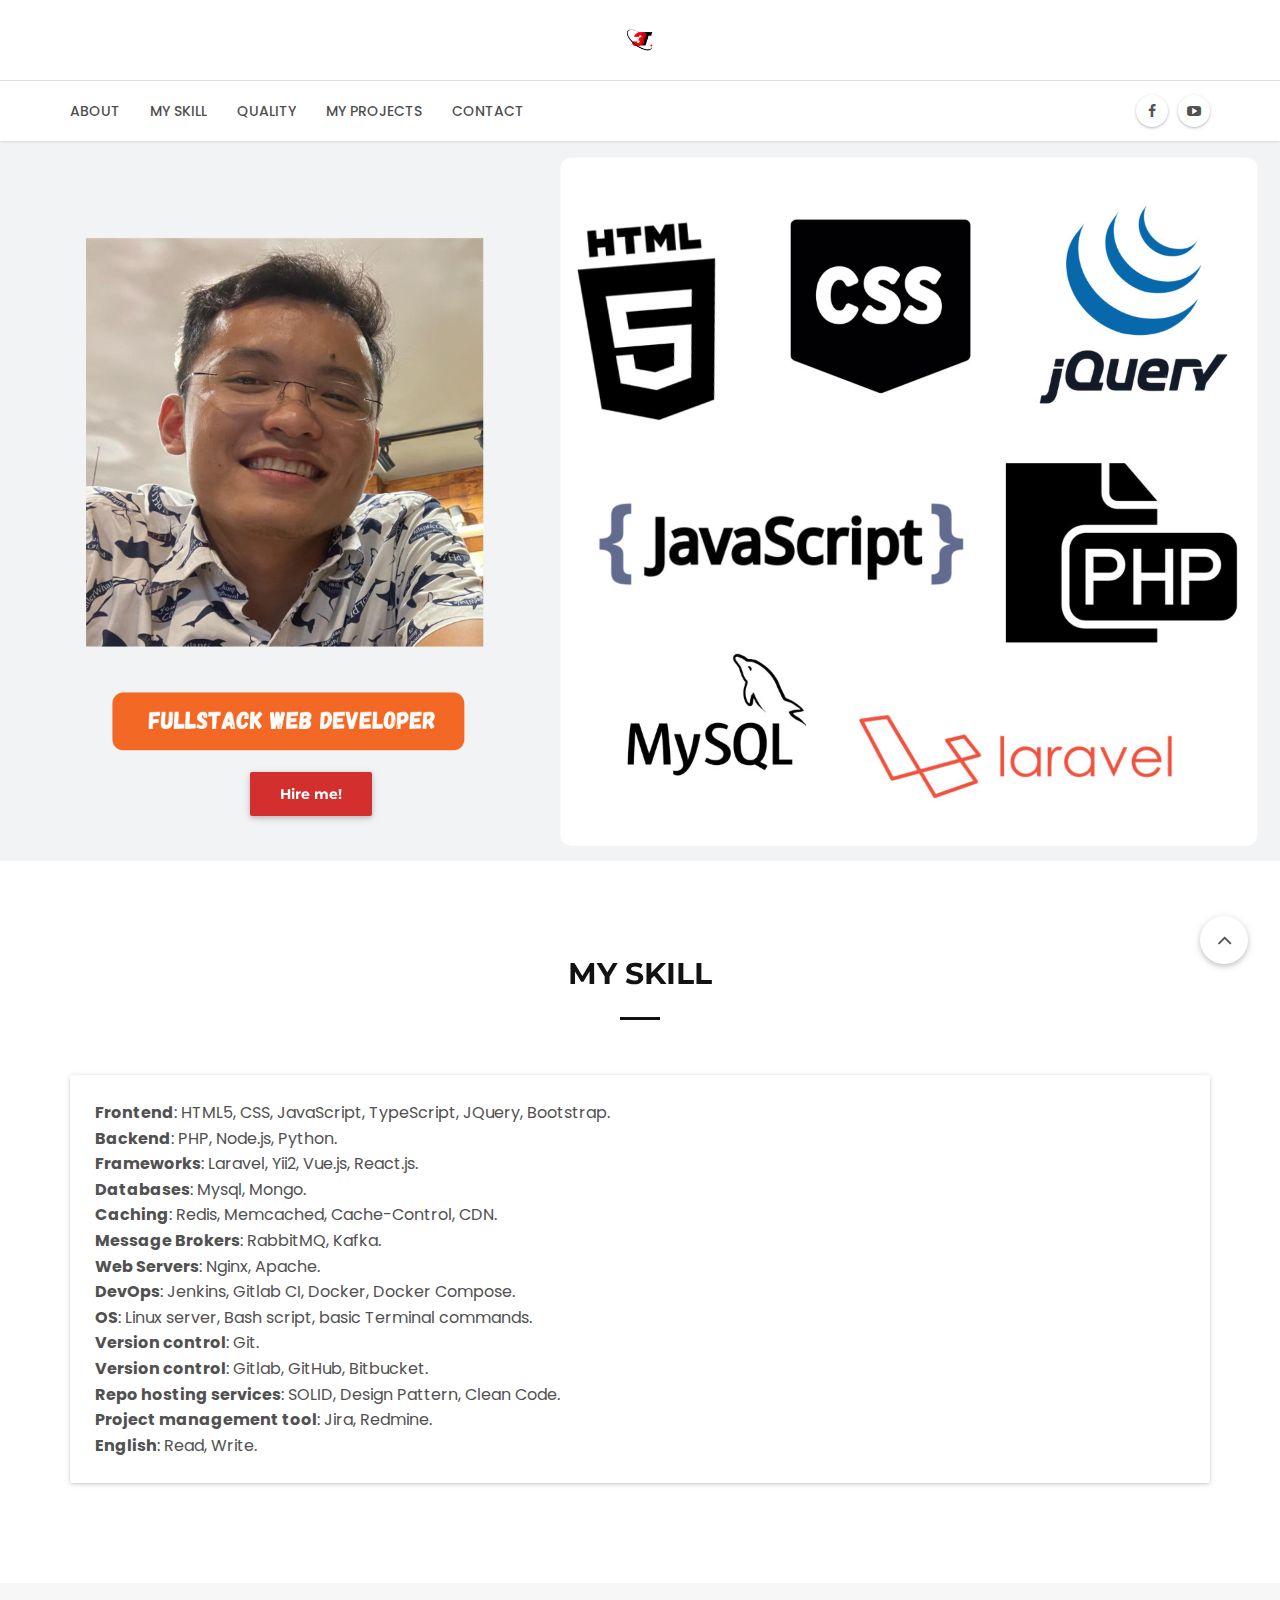
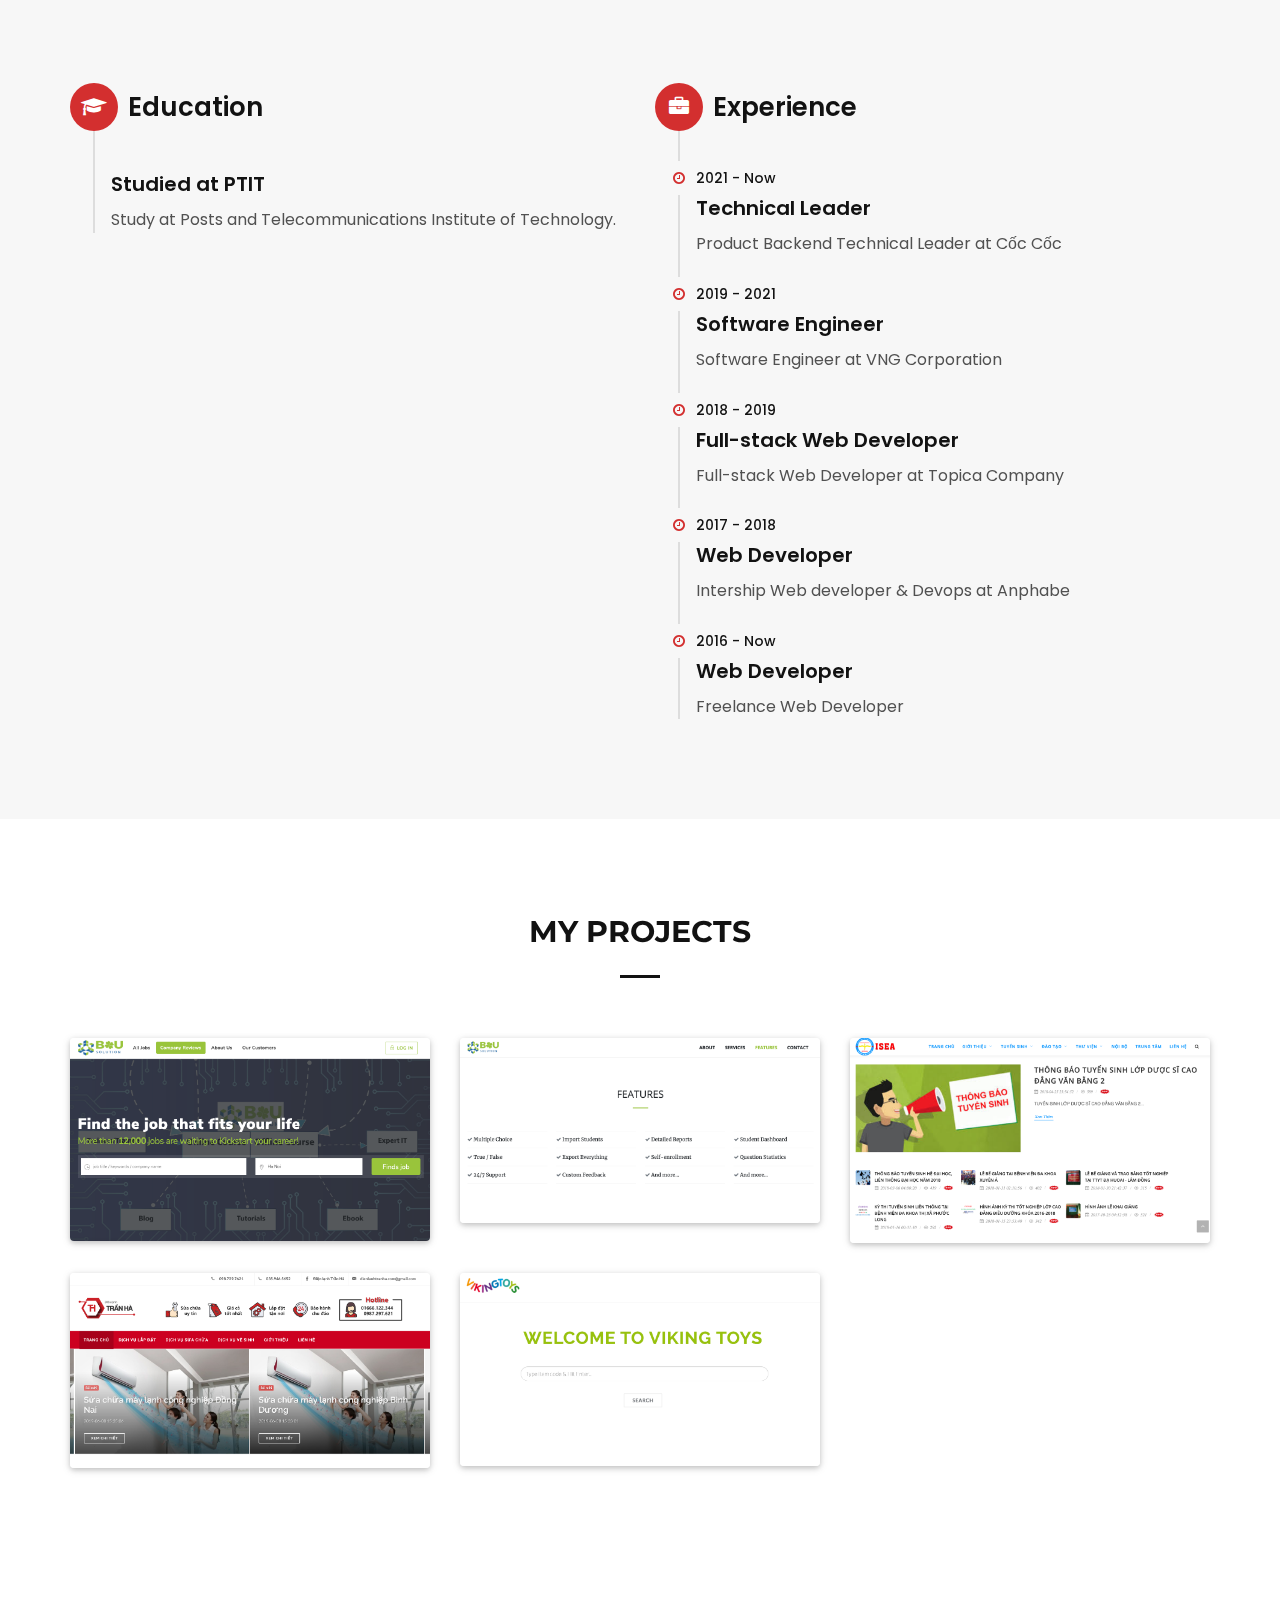
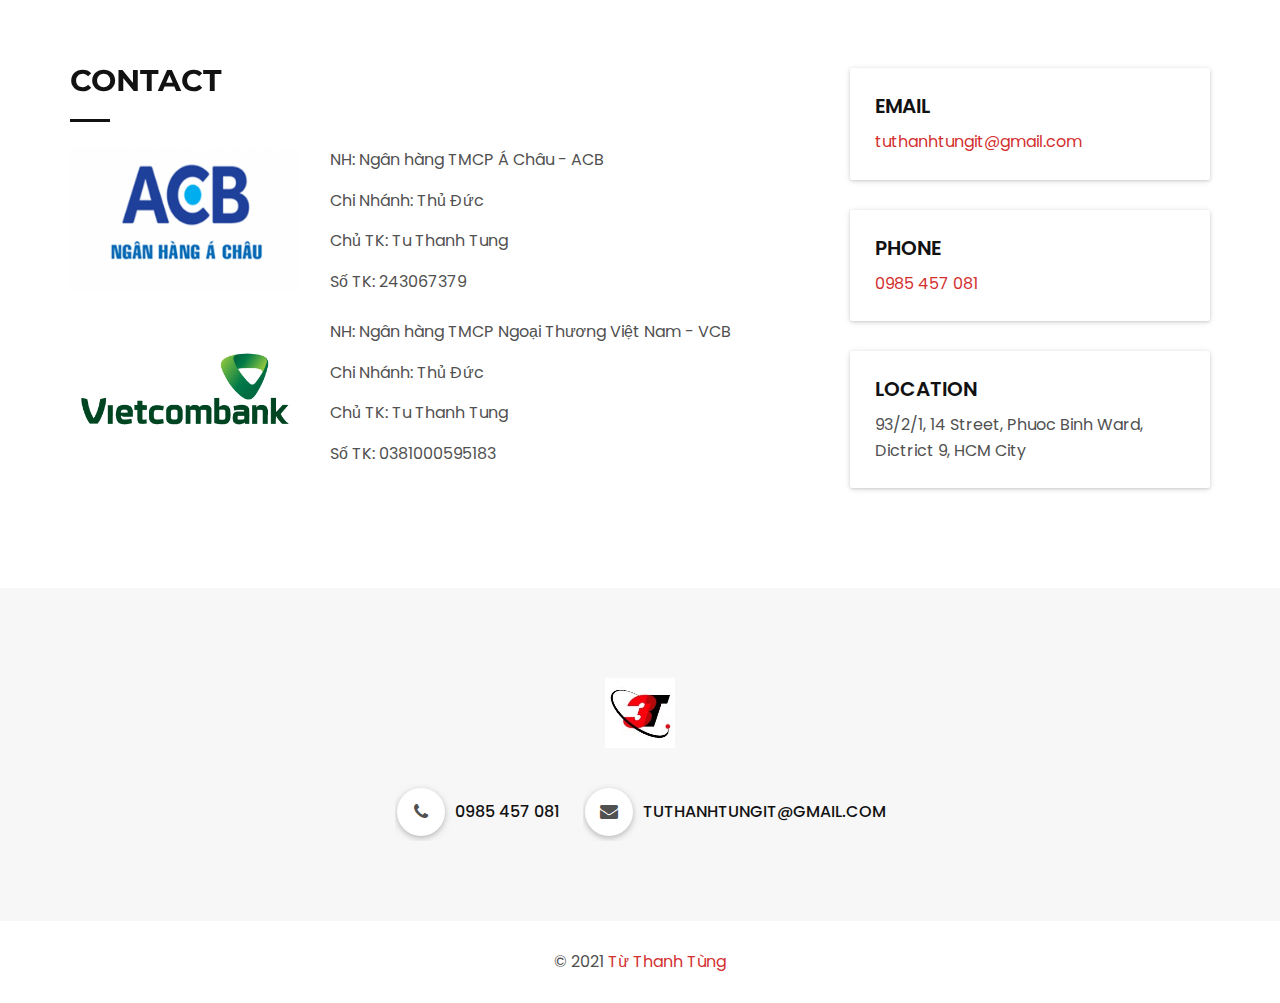
==== commit 6556782a: "Update index.html" ====
--- a/index.html
+++ b/index.html
@@ -320,7 +320,26 @@
 											<div class="date-block">
 												
 												<div class="date-block-container">
-													<span><i class="fa fa-clock-o"></i>2019 - Now </span>
+													<span><i class="fa fa-clock-o"></i>2021 - Now </span>
+												</div> 
+											</div> 
+											
+											<h4>Technical Leader</h4>
+											
+											<p>Product Backend Technical Leader at Cốc Cốc</p>
+										</div> 
+									</div> 
+								</div> 
+								<div class="timeline-block-item">
+									
+									<div class="timeline-block-item-container">
+										
+										<div class="timeline-footer">
+											
+											<div class="date-block">
+												
+												<div class="date-block-container">
+													<span><i class="fa fa-clock-o"></i>2019 - 2021 </span>
 												</div> 
 											</div> 
 											
@@ -364,7 +383,7 @@
 											
 											<h4>Web Developer</h4>
 											
-											<p>Intership Web developer & Devops at Anphabe company</p>
+											<p>Intership Web developer & Devops at Anphabe</p>
 										</div> 
 									</div> 
 								</div> 
@@ -384,7 +403,7 @@
 											
 											<h4>Web Developer</h4>
 											
-											<p>Web Developer at freelancer</p>
+											<p>Freelance Web Developer</p>
 										</div> 
 									</div> 
 								</div> 
@@ -574,7 +593,7 @@
 											
 											<div class="portfolio-block-container">
 												
-												<a target="_blank" href="https://jobs.b4usolution.com/" title="Jobs B4USolution" class="main-link">
+												<a target="_blank" href="http://jobs.b4usolution.com/" title="Jobs B4USolution" class="main-link">
 													
 													<div class="image-block">
 														
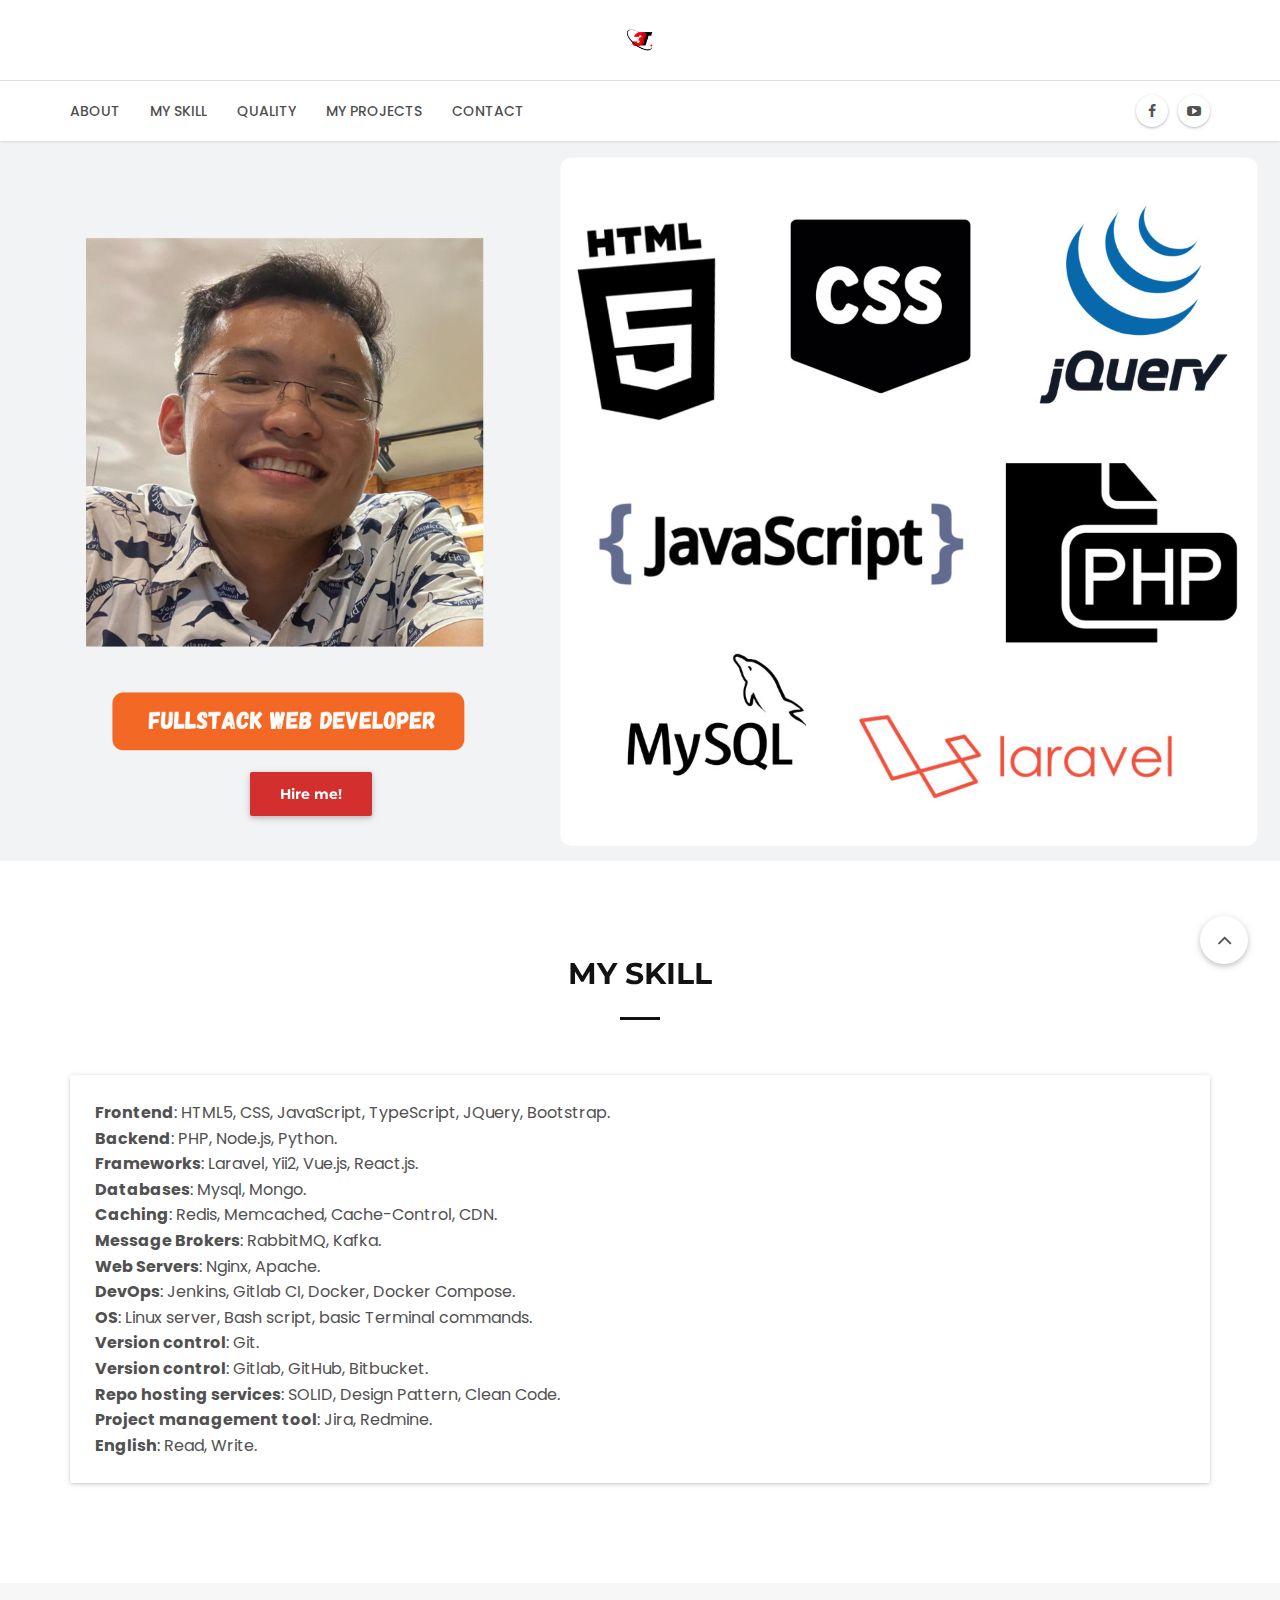
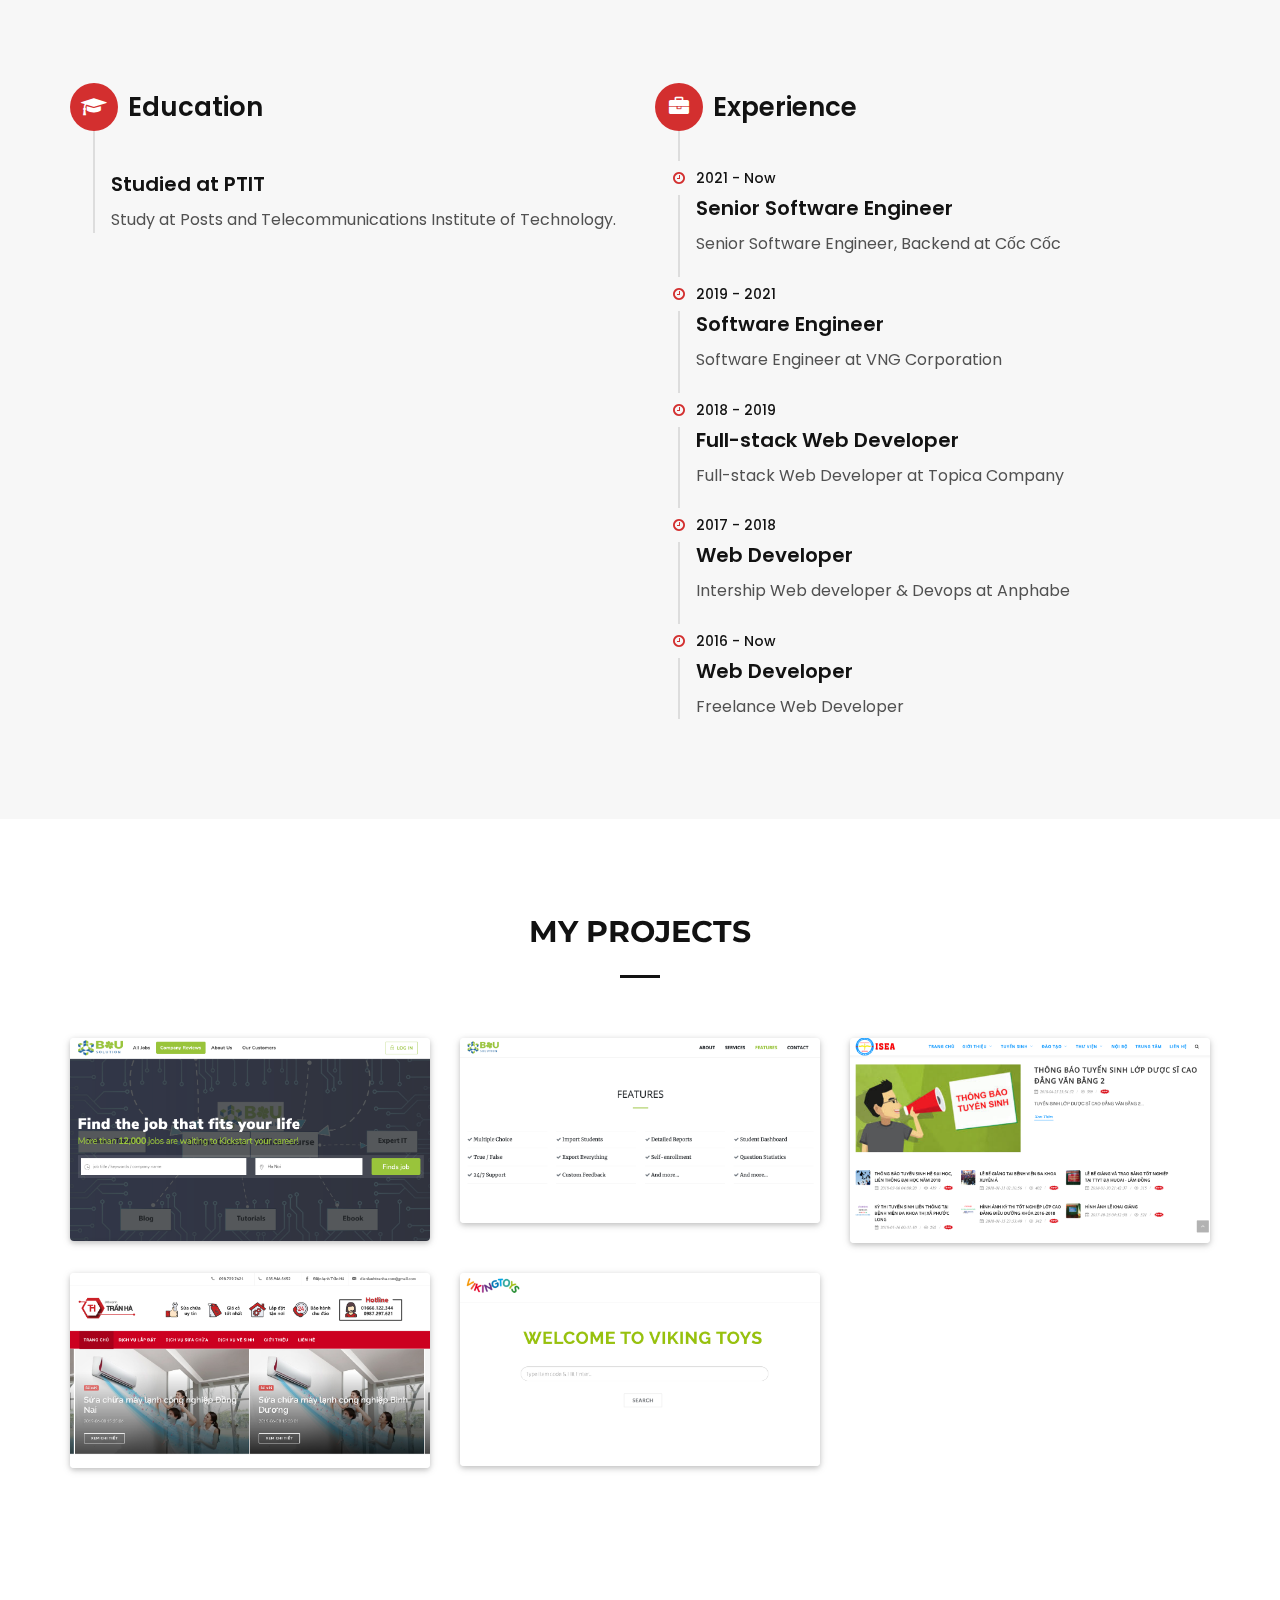
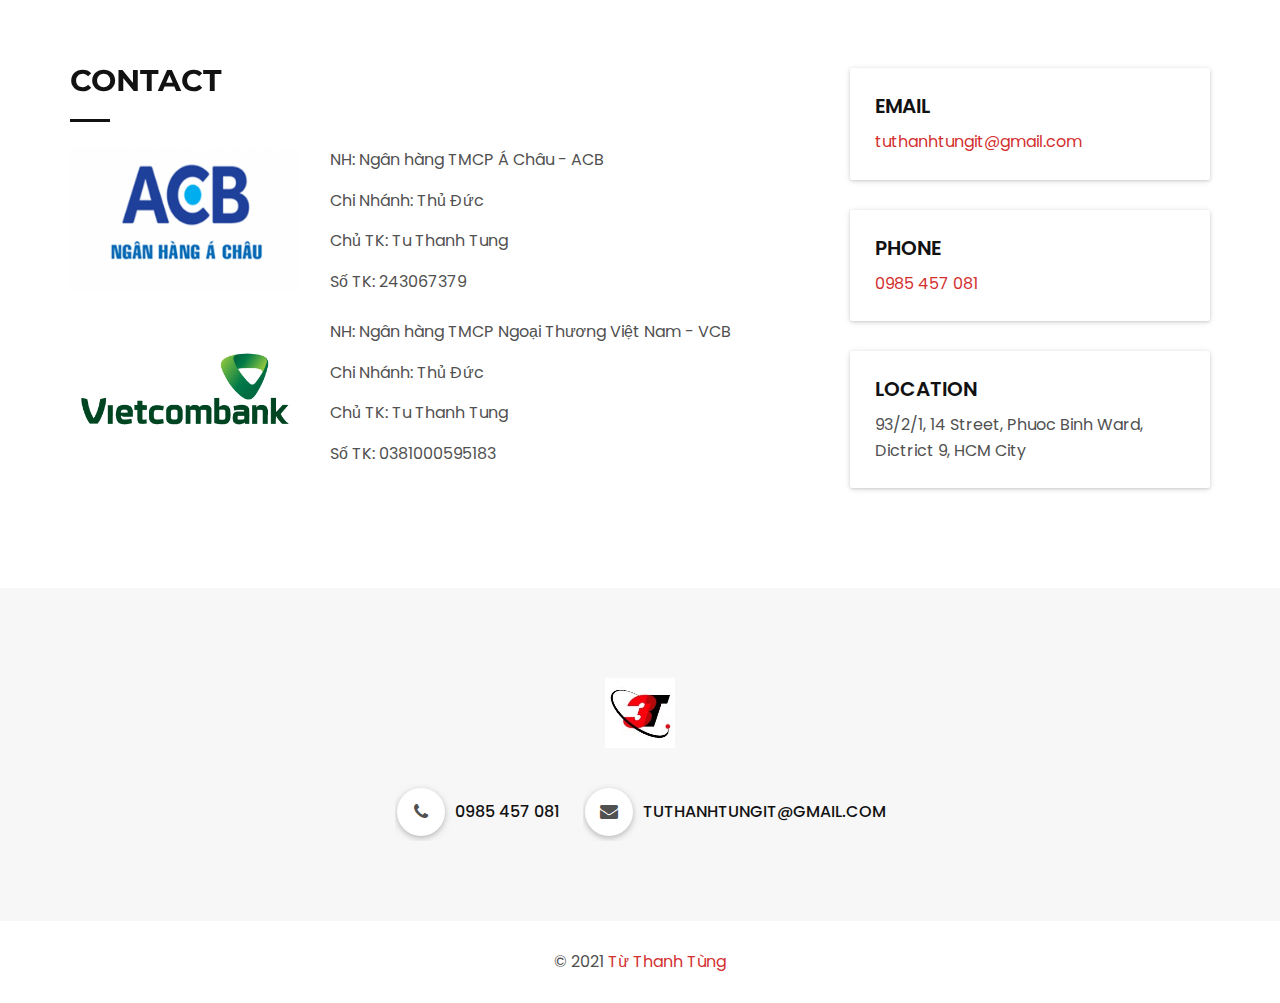
==== commit 83f9a14e: "Update index.html" ====
--- a/index.html
+++ b/index.html
@@ -324,9 +324,9 @@
 												</div> 
 											</div> 
 											
-											<h4>Technical Leader</h4>
-											
-											<p>Product Backend Technical Leader at Cốc Cốc</p>
+											<h4>Senior Software Engineer</h4>
+											
+											<p>Senior Software Engineer, Backend at Cốc Cốc</p>
 										</div> 
 									</div> 
 								</div> 
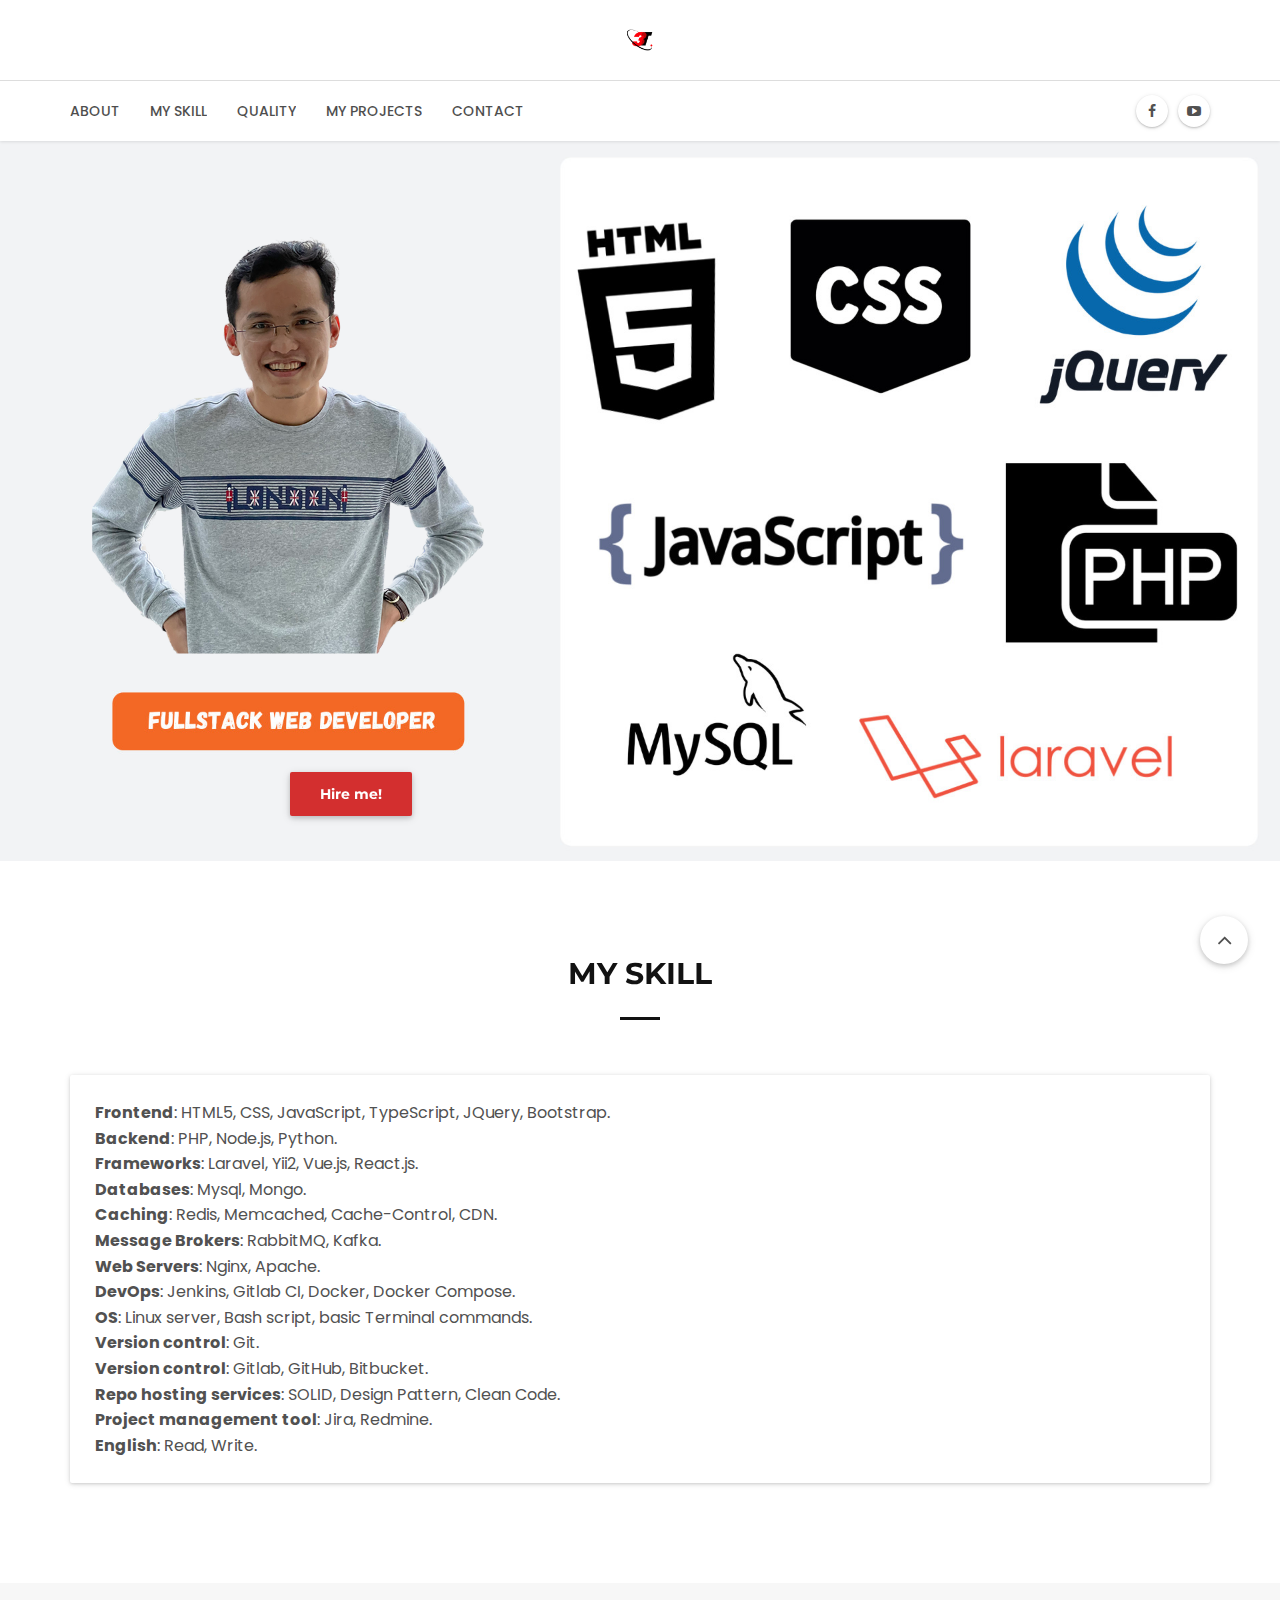
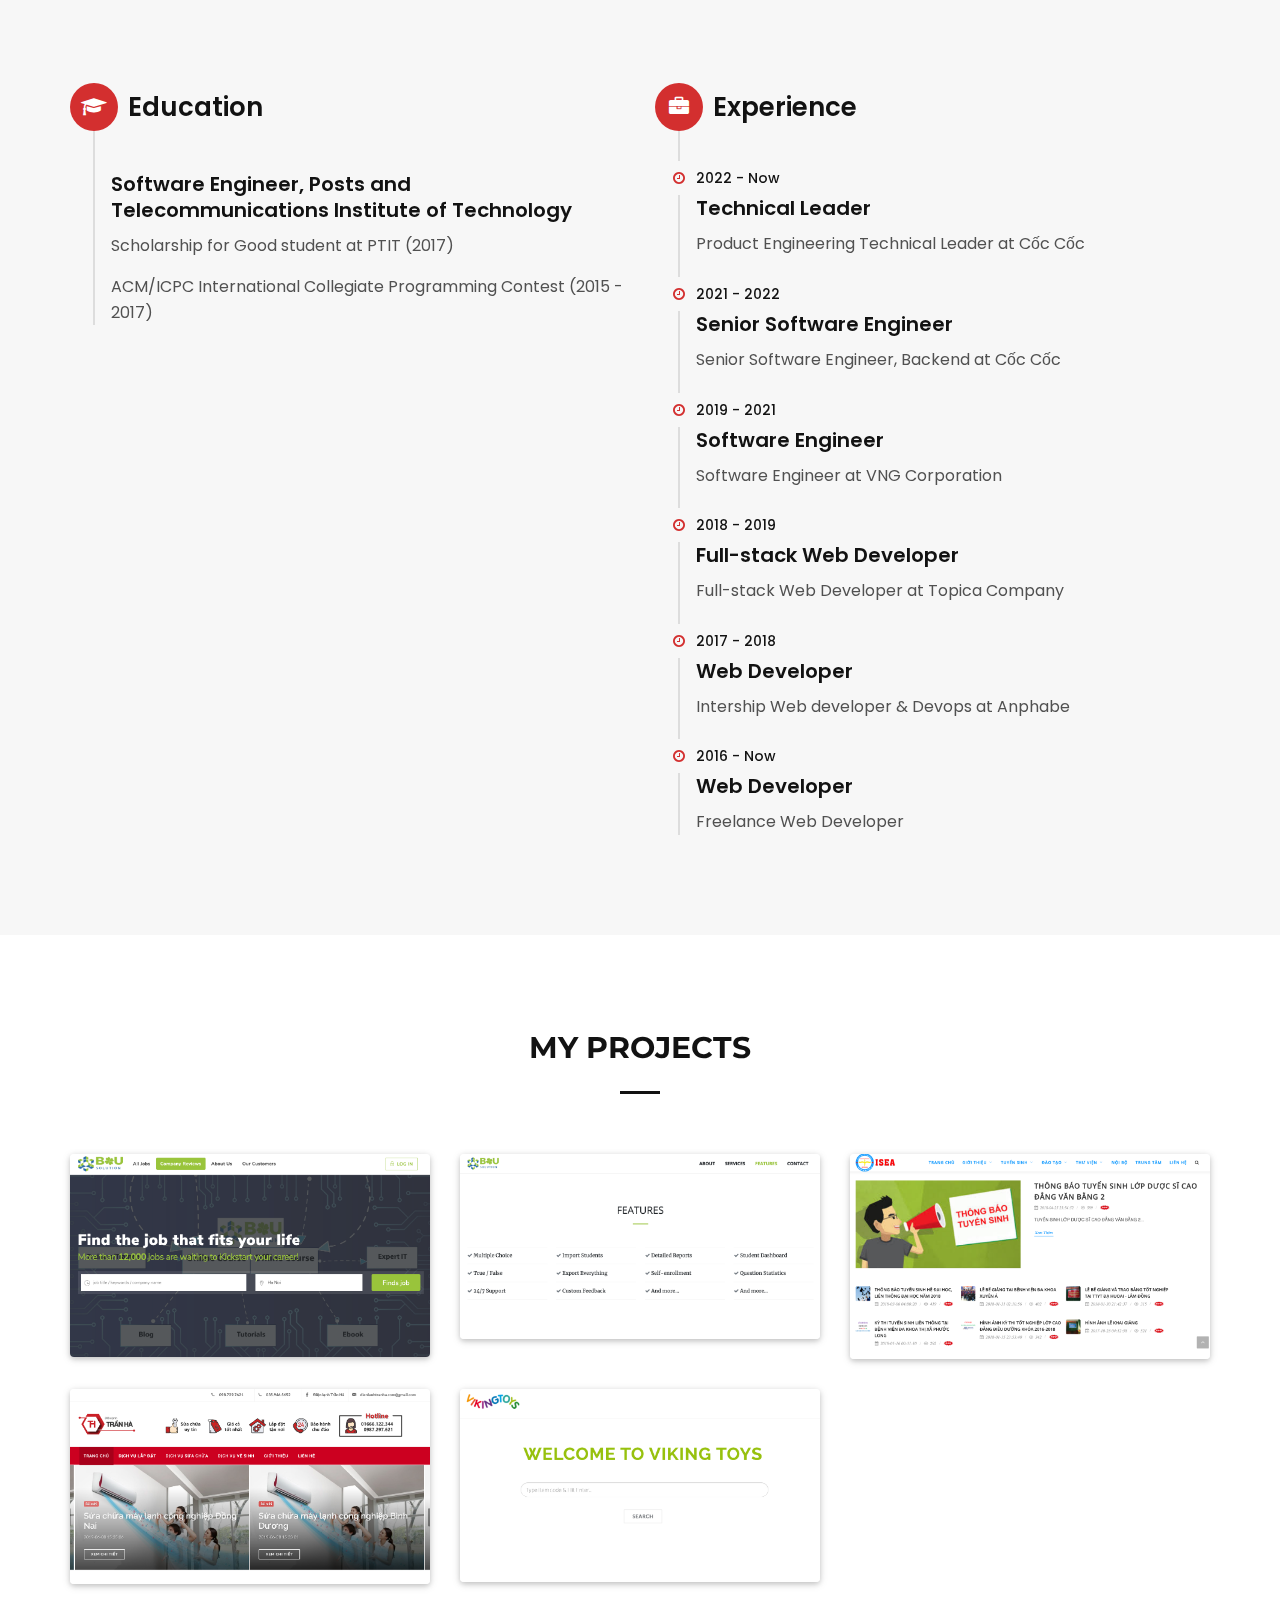
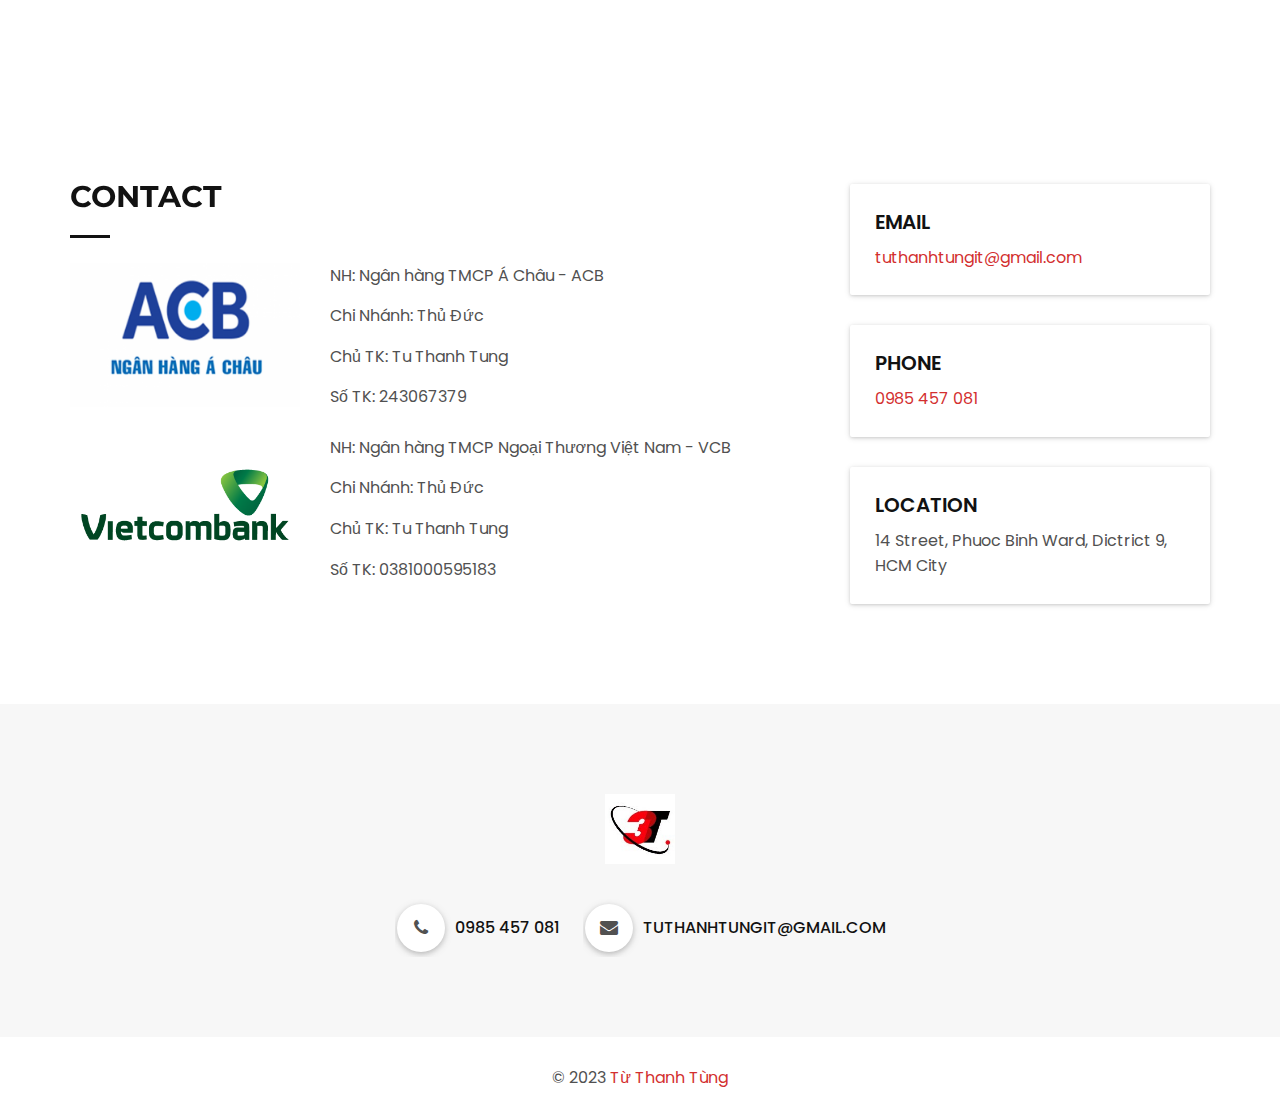
==== commit bc7077c3: "Update index.html" ====
--- a/index.html
+++ b/index.html
@@ -116,7 +116,7 @@
 			<div class="section-container" style="padding: 0;">
 				<img src="images/gig.jpg" alt="ttt" style="width: 100%;"/>
 				<a href="#contact" class="btn btn-gfort wave-effect"
-				 style="position: absolute; bottom: 40px; left: 250px;">Hire me!</a>
+				 style="position: absolute; bottom: 40px; left: 290px;">Hire me!</a>
 
 				<!-- <div class="background-image-block1 parallax-effect gfort-image">
 				</div>  -->
@@ -293,9 +293,10 @@
 												</div> 
 											</div> 
 											
-											<h4>Studied at PTIT</h4>
-											
-											<p>Study at Posts and Telecommunications Institute of Technology.</p>
+											<h4>Software Engineer, Posts and Telecommunications Institute of Technology</h4>
+											
+											<p>Scholarship for Good student at PTIT (2017)</p>
+											<p>ACM/ICPC International Collegiate Programming Contest (2015 - 2017)</p>
 										</div> 
 									</div> 
 								</div> 
@@ -320,7 +321,26 @@
 											<div class="date-block">
 												
 												<div class="date-block-container">
-													<span><i class="fa fa-clock-o"></i>2021 - Now </span>
+													<span><i class="fa fa-clock-o"></i>2022 - Now </span>
+												</div> 
+											</div> 
+											
+											<h4>Technical Leader</h4>
+											
+											<p>Product Engineering Technical Leader at Cốc Cốc</p>
+										</div> 
+									</div> 
+								</div> 
+								<div class="timeline-block-item">
+									
+									<div class="timeline-block-item-container">
+										
+										<div class="timeline-footer">
+											
+											<div class="date-block">
+												
+												<div class="date-block-container">
+													<span><i class="fa fa-clock-o"></i>2021 - 2022 </span>
 												</div> 
 											</div> 
 											
@@ -808,7 +828,7 @@
 										
 										<h4>LOCATION</h4>
 										
-										<p>93/2/1, 14 Street, Phuoc Binh Ward, Dictrict 9, HCM City</p>
+										<p>14 Street, Phuoc Binh Ward, Dictrict 9, HCM City</p>
 									</div> 
 								</div> 
 							</div> 
@@ -889,7 +909,7 @@
 							
 							<div class="copyright-block-container text-center">
 								
-								<p>&copy; 2021 <a href="/" title="Từ Thanh Tùng">Từ Thanh Tùng</a></p>
+								<p>&copy; 2023 <a href="/" title="Từ Thanh Tùng">Từ Thanh Tùng</a></p>
 							</div> 
 						</div> 
 					</div> 
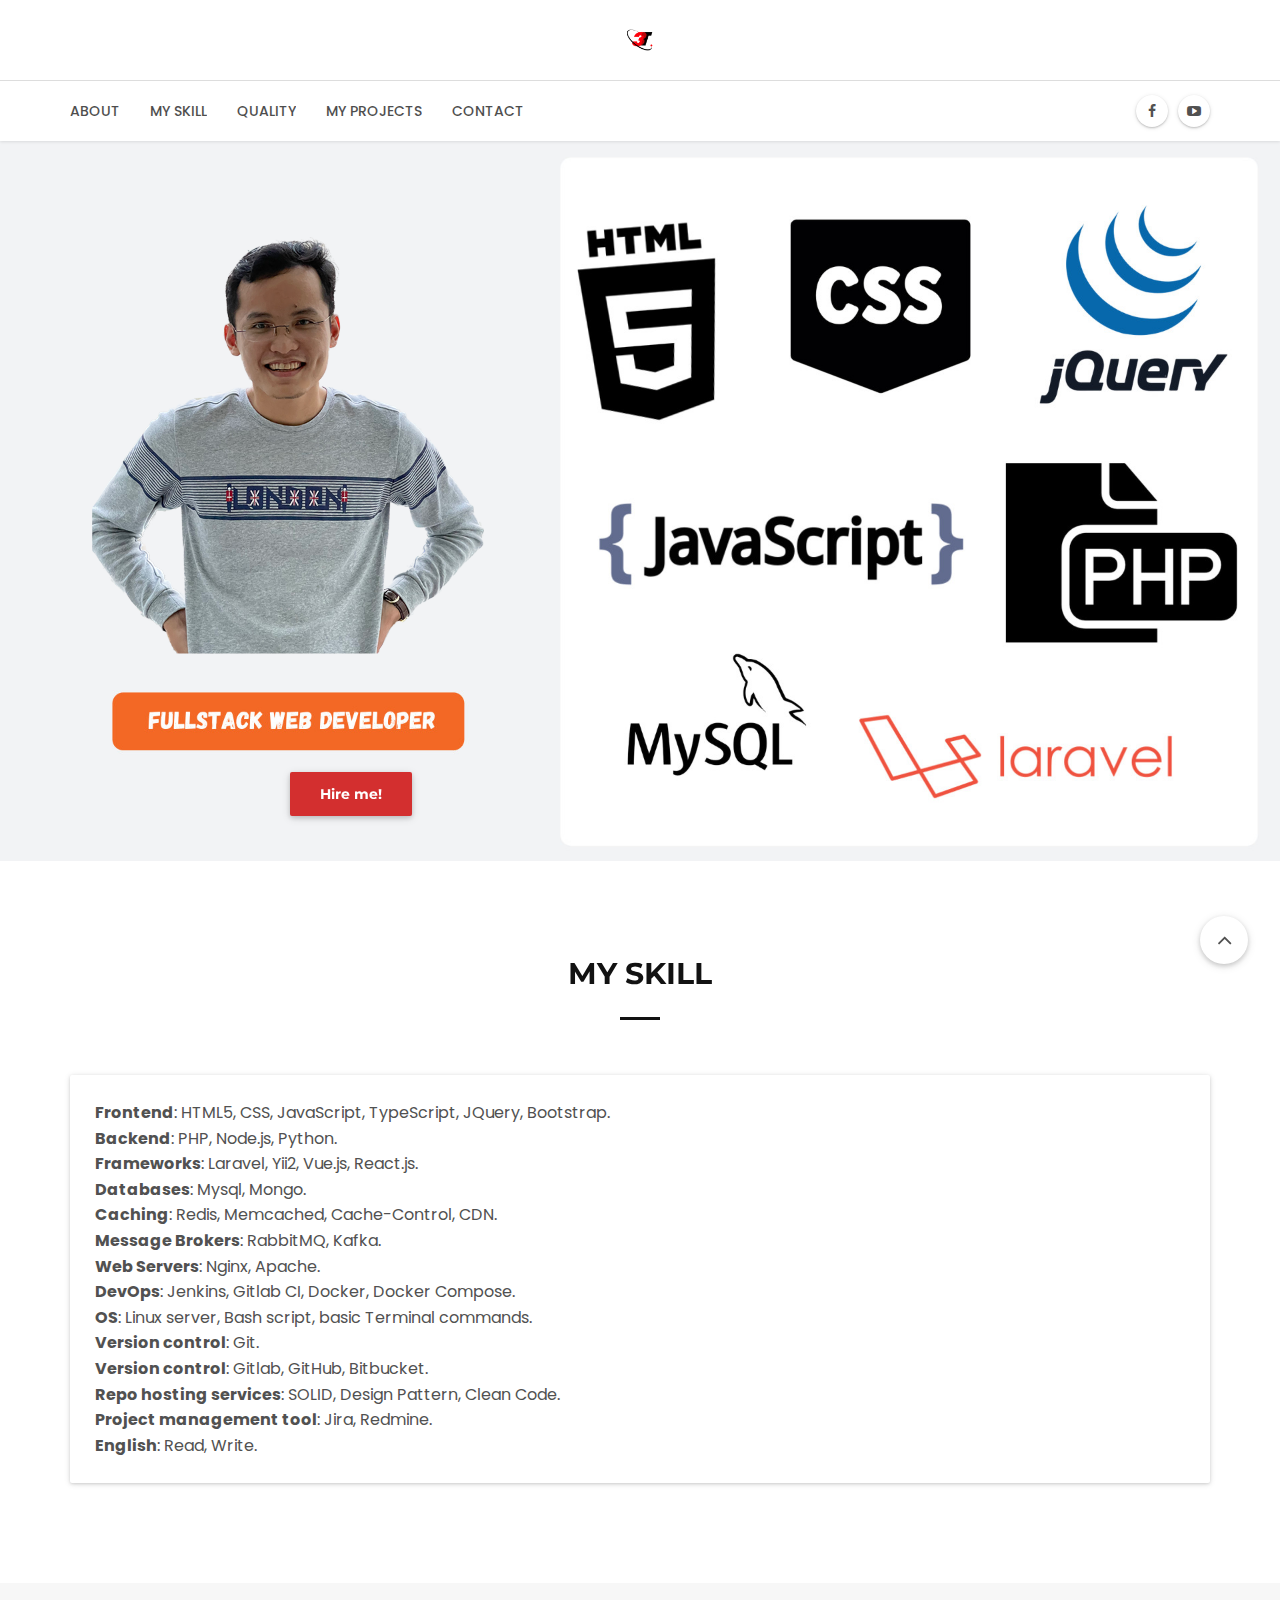
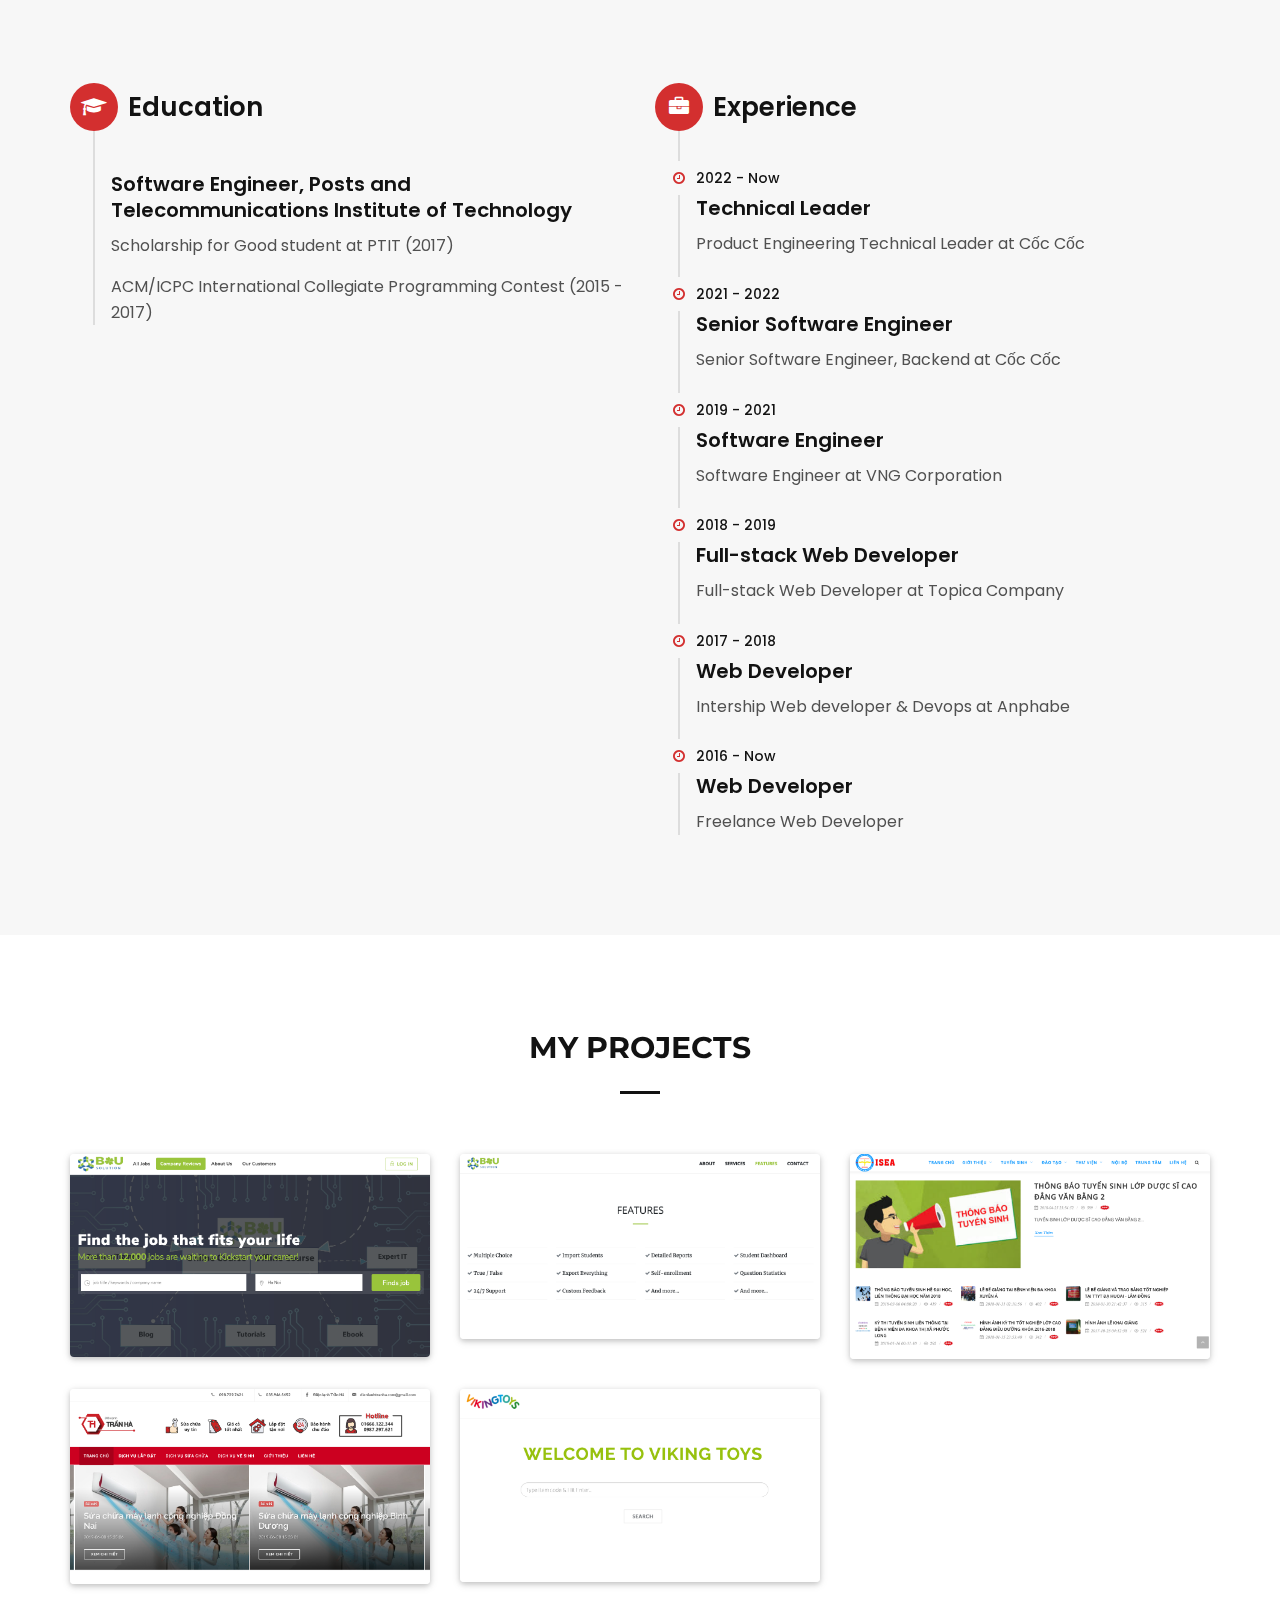
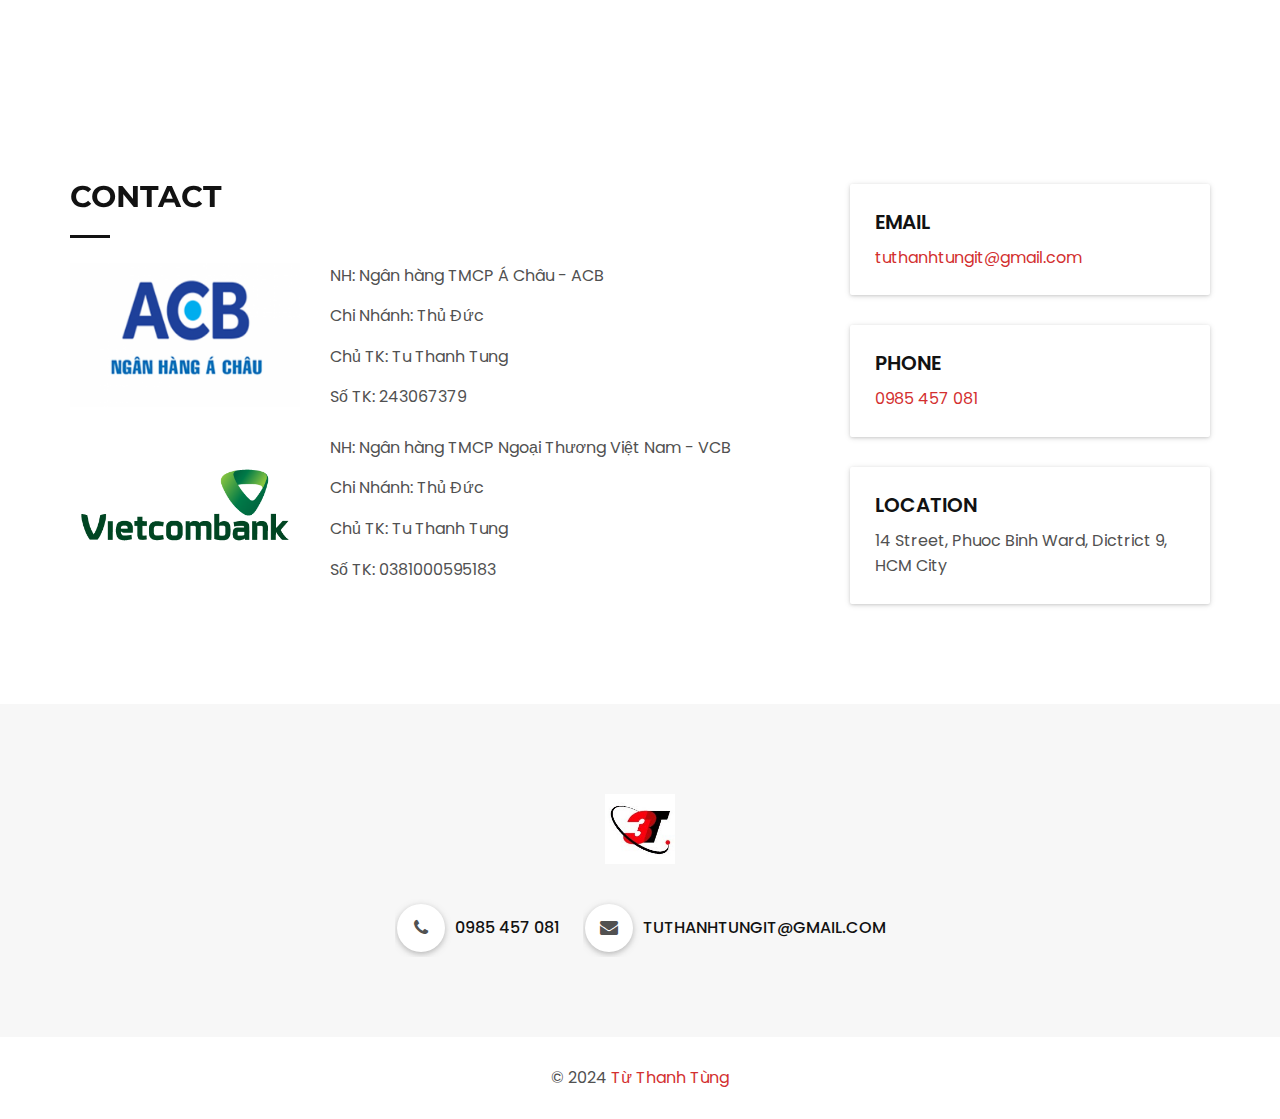
==== commit 082e987e: "course" ====
--- a/index.html
+++ b/index.html
@@ -909,7 +909,7 @@
 							
 							<div class="copyright-block-container text-center">
 								
-								<p>&copy; 2023 <a href="/" title="Từ Thanh Tùng">Từ Thanh Tùng</a></p>
+								<p>&copy; 2024 <a href="/" title="Từ Thanh Tùng">Từ Thanh Tùng</a></p>
 							</div> 
 						</div> 
 					</div> 
